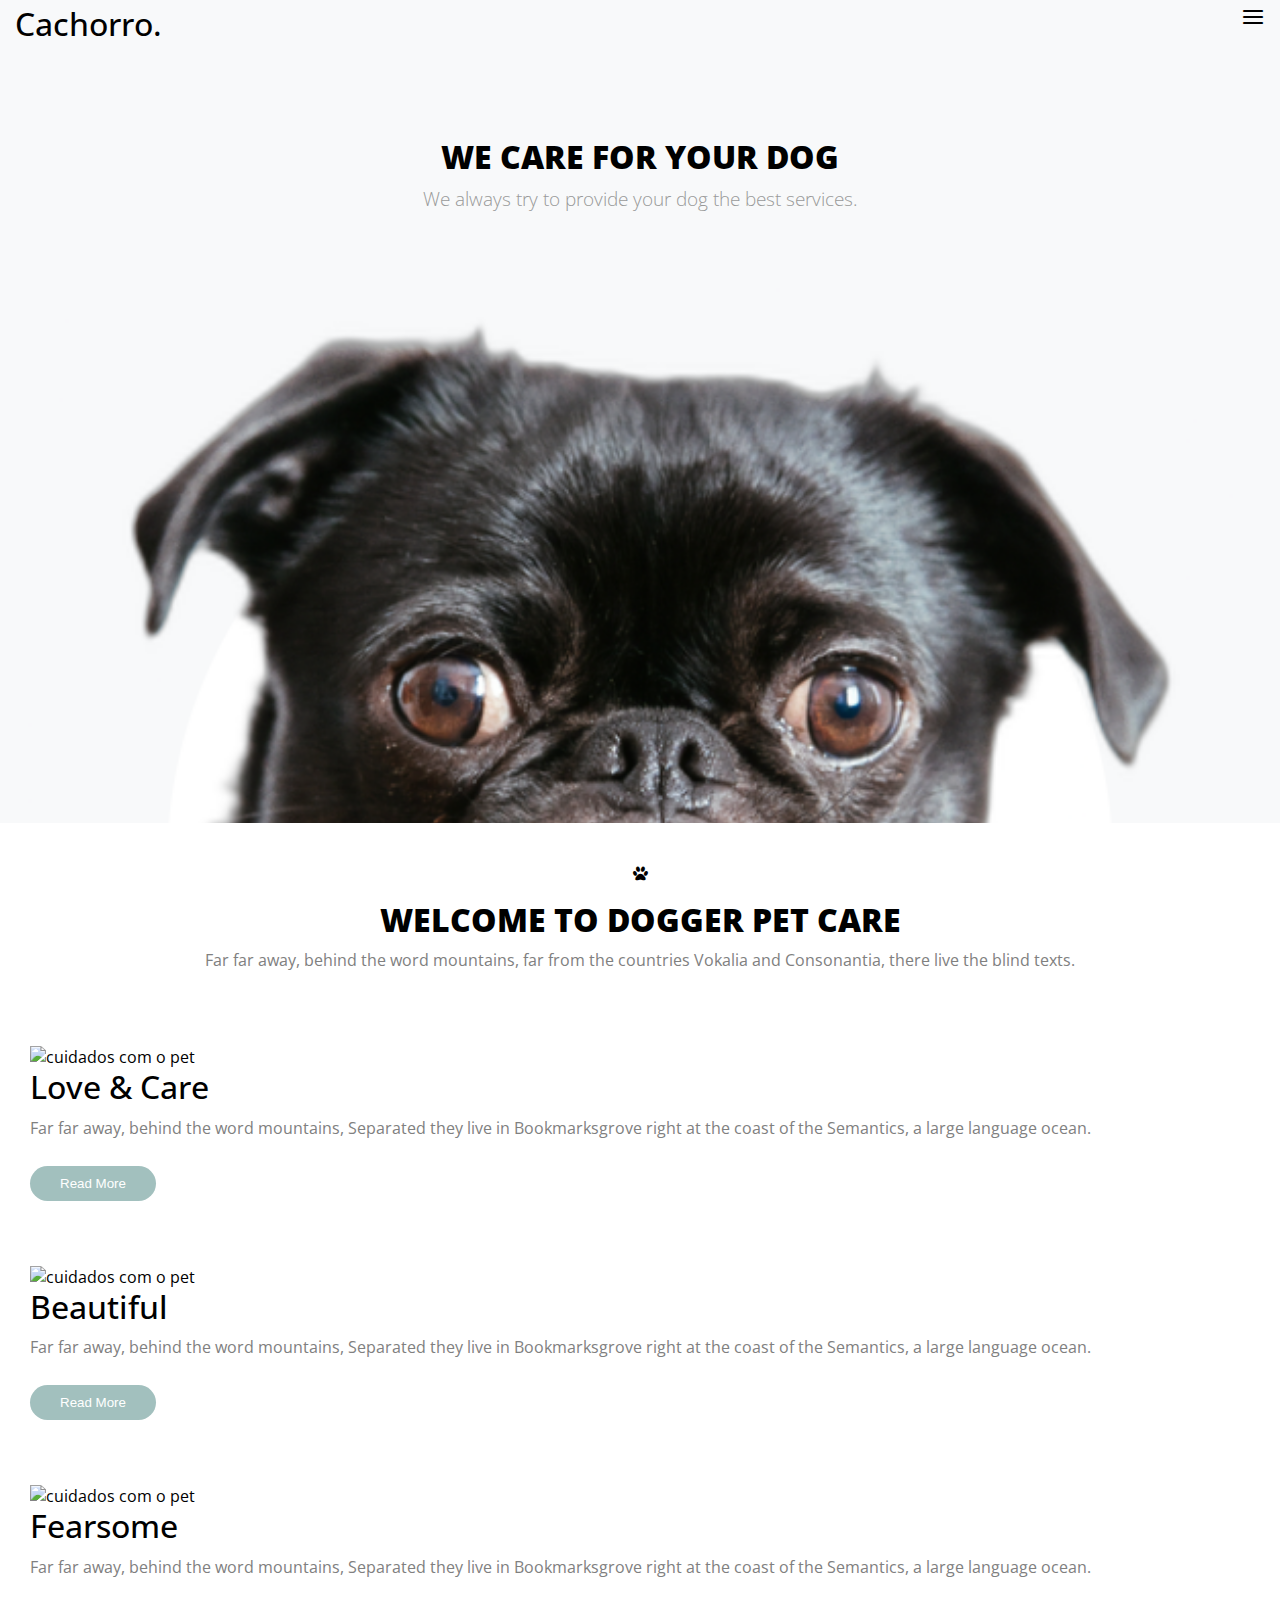
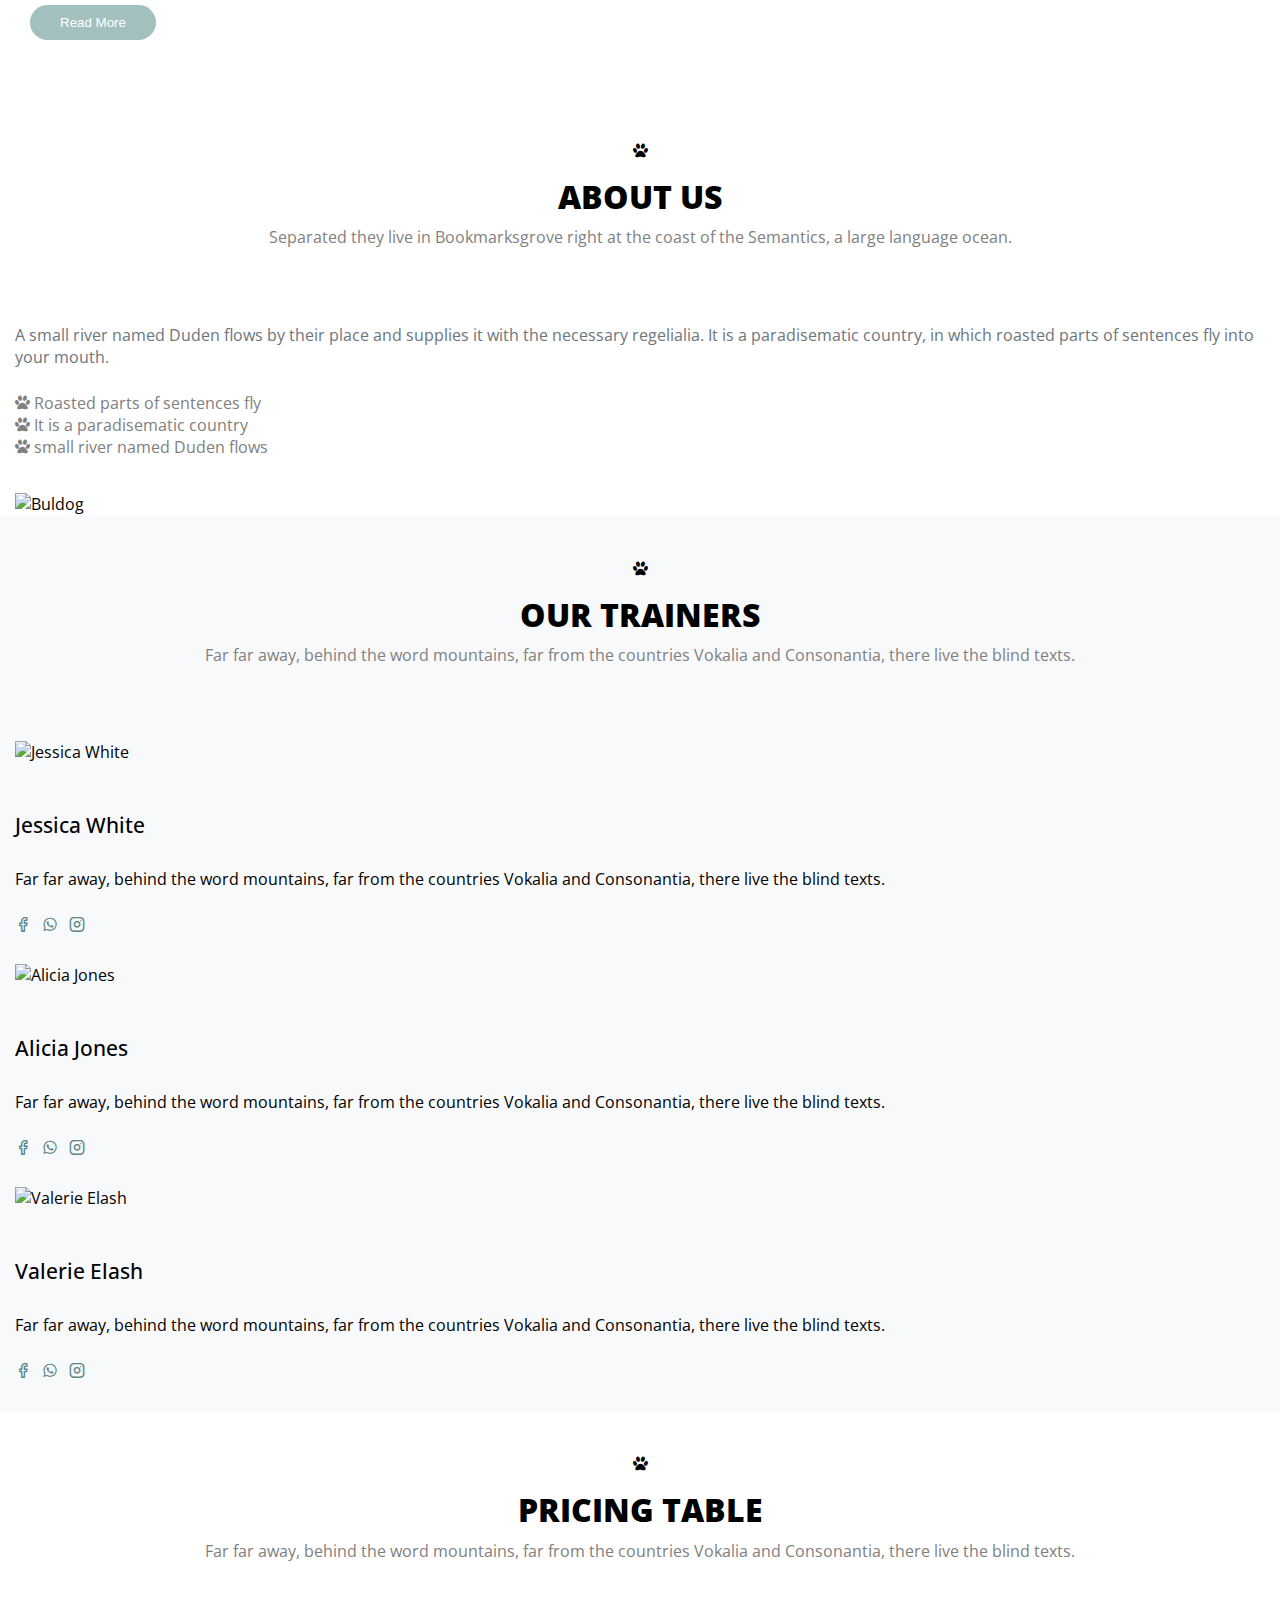
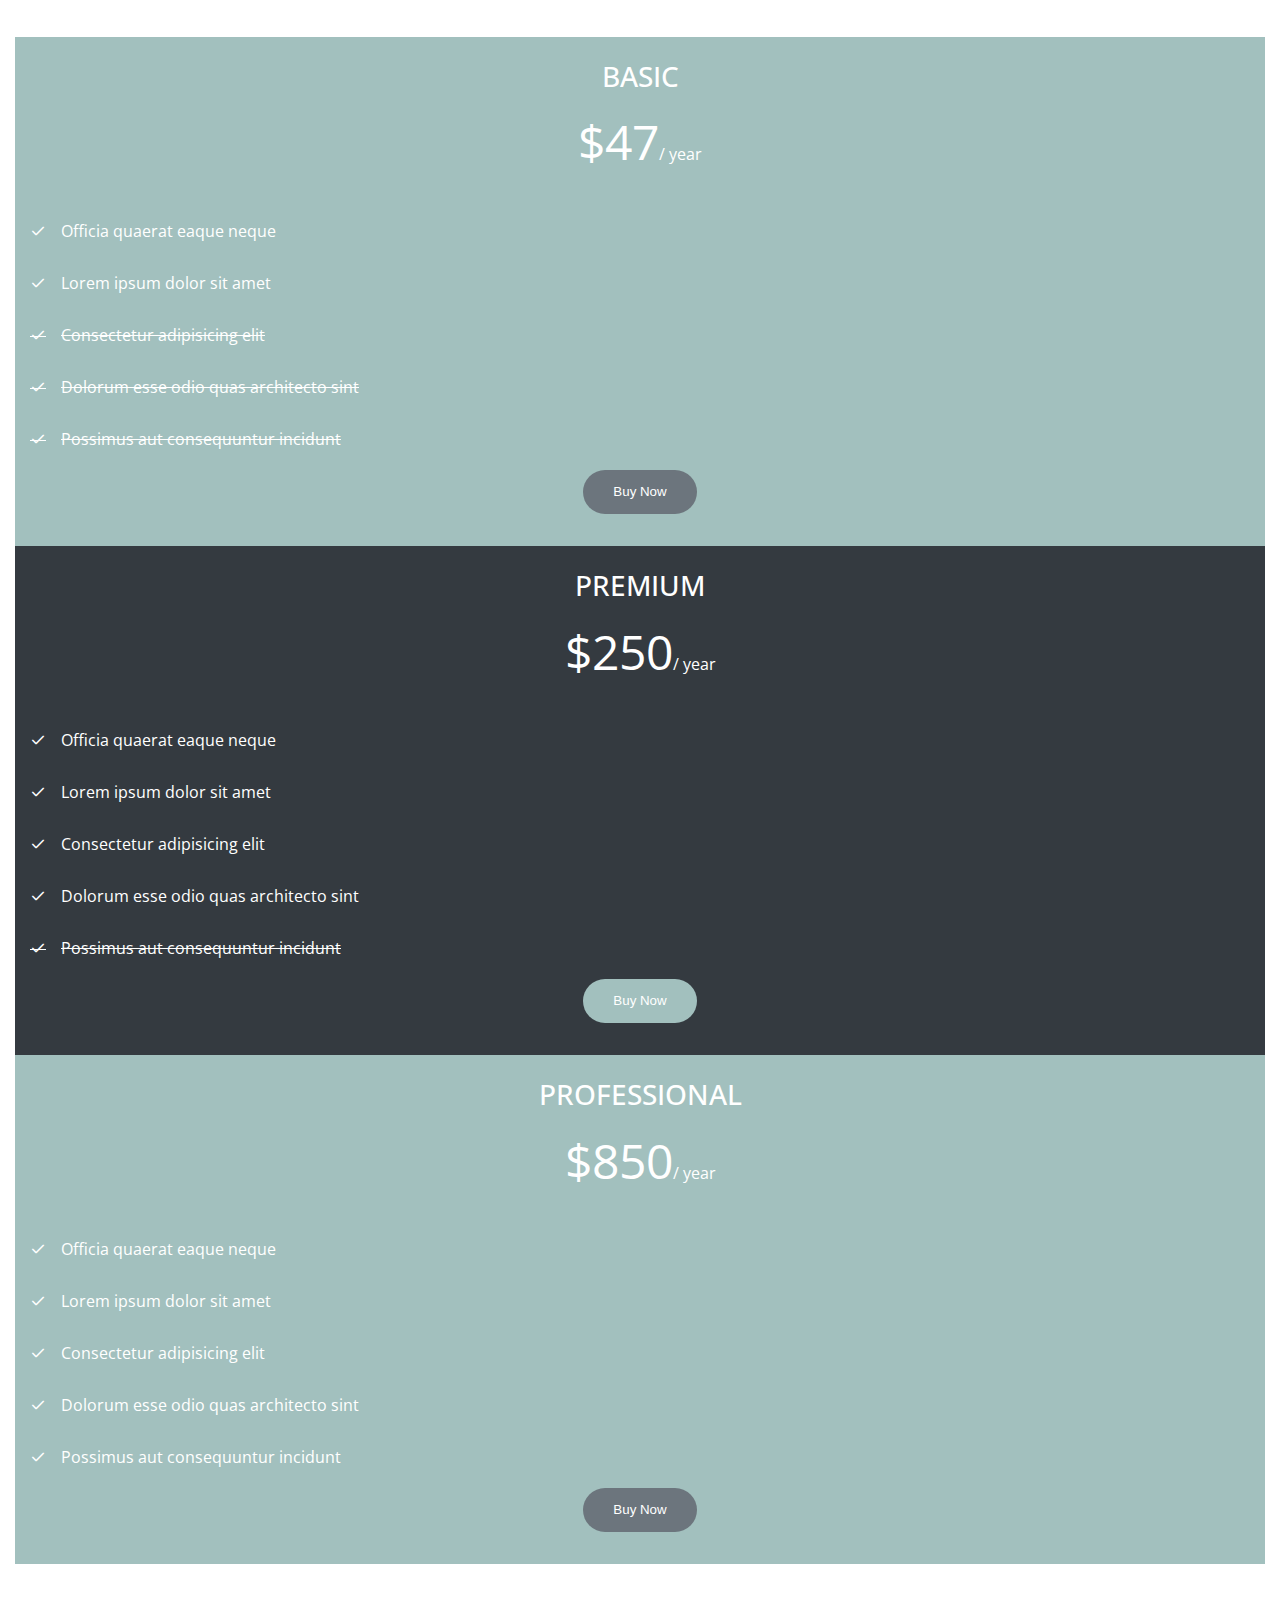
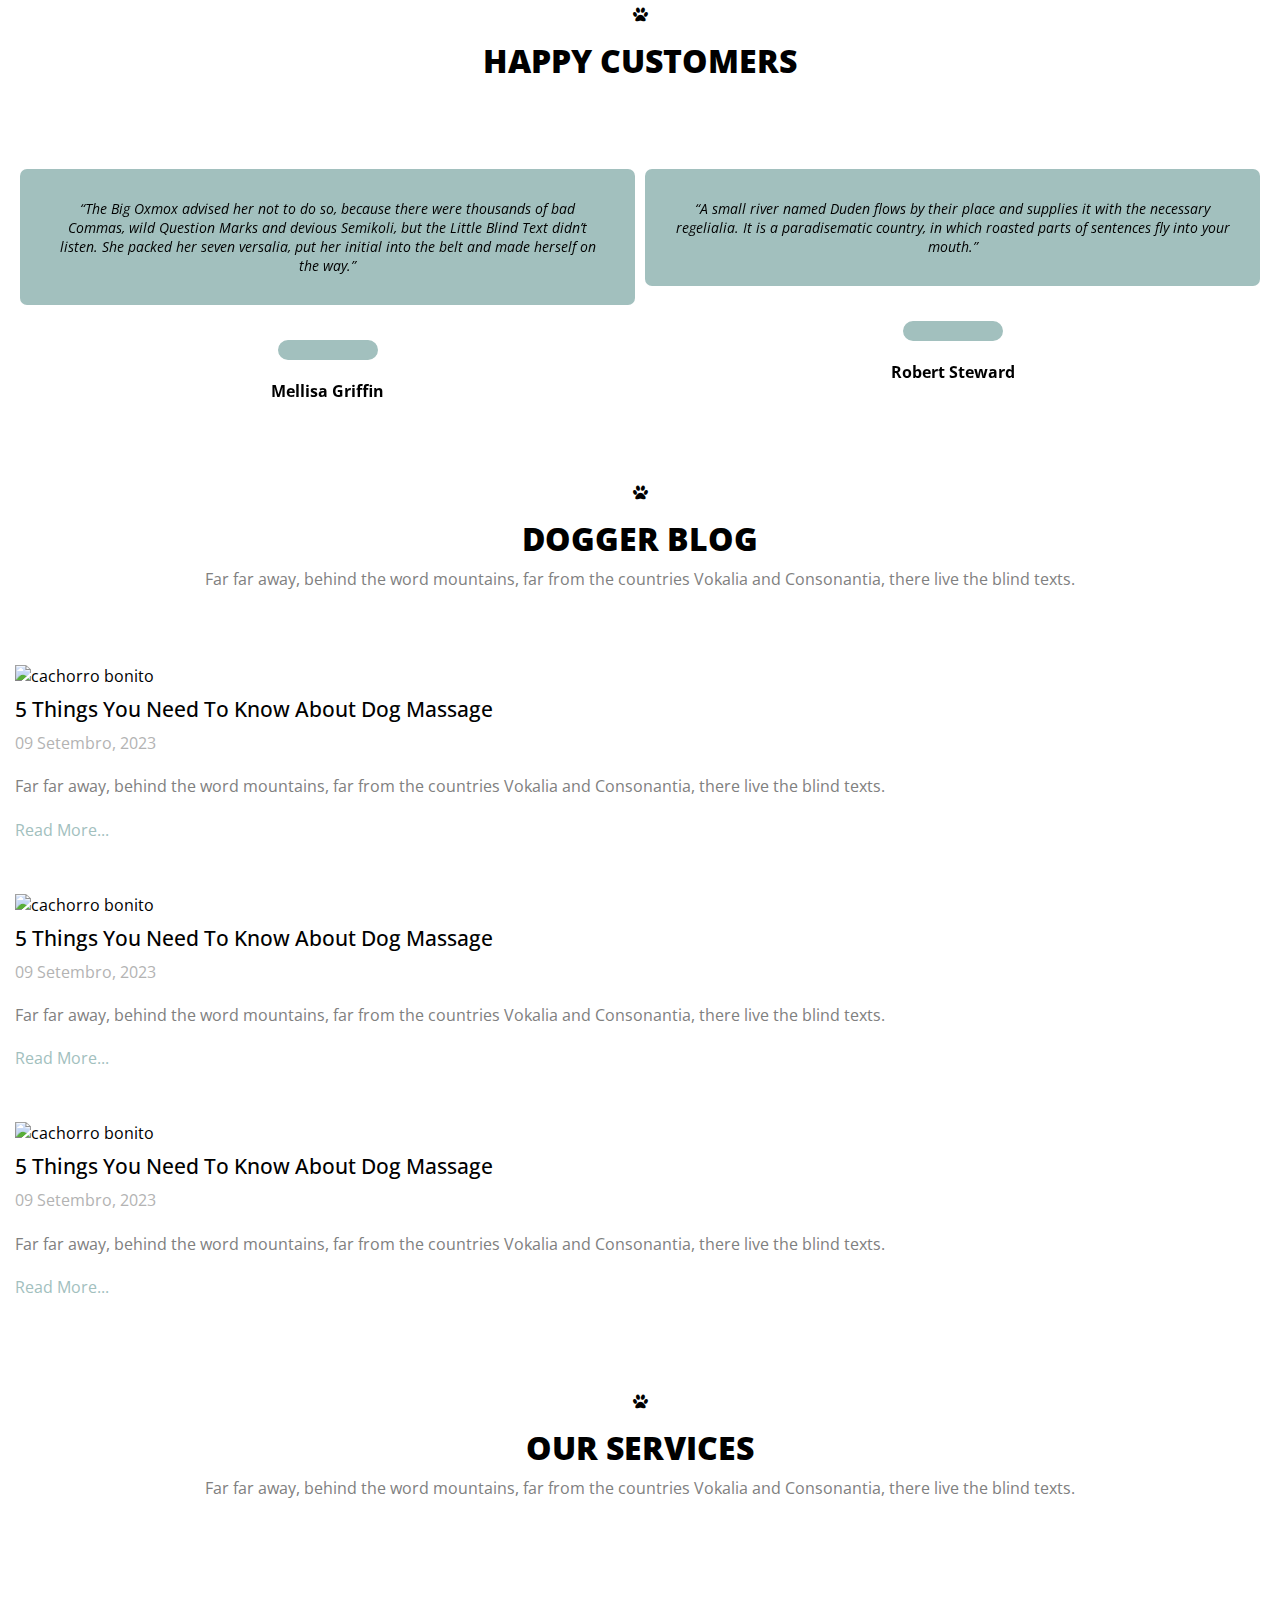
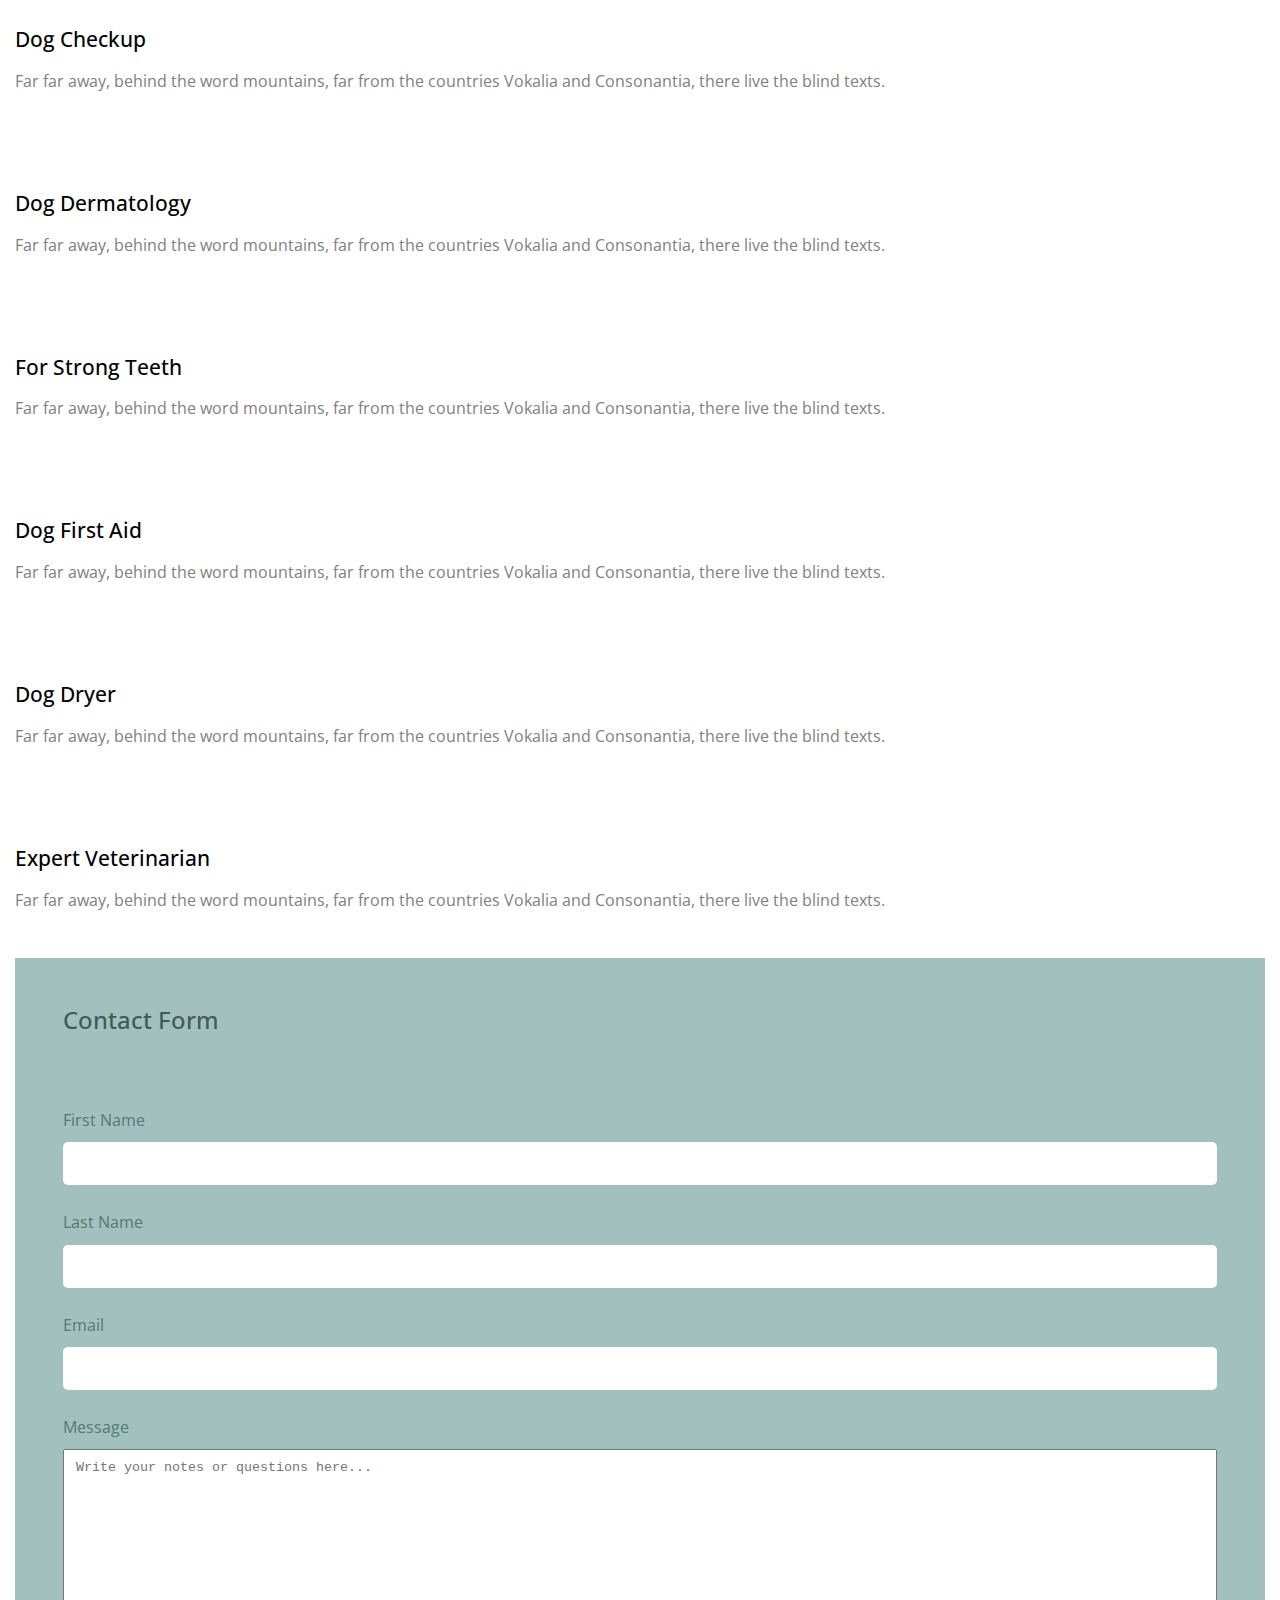
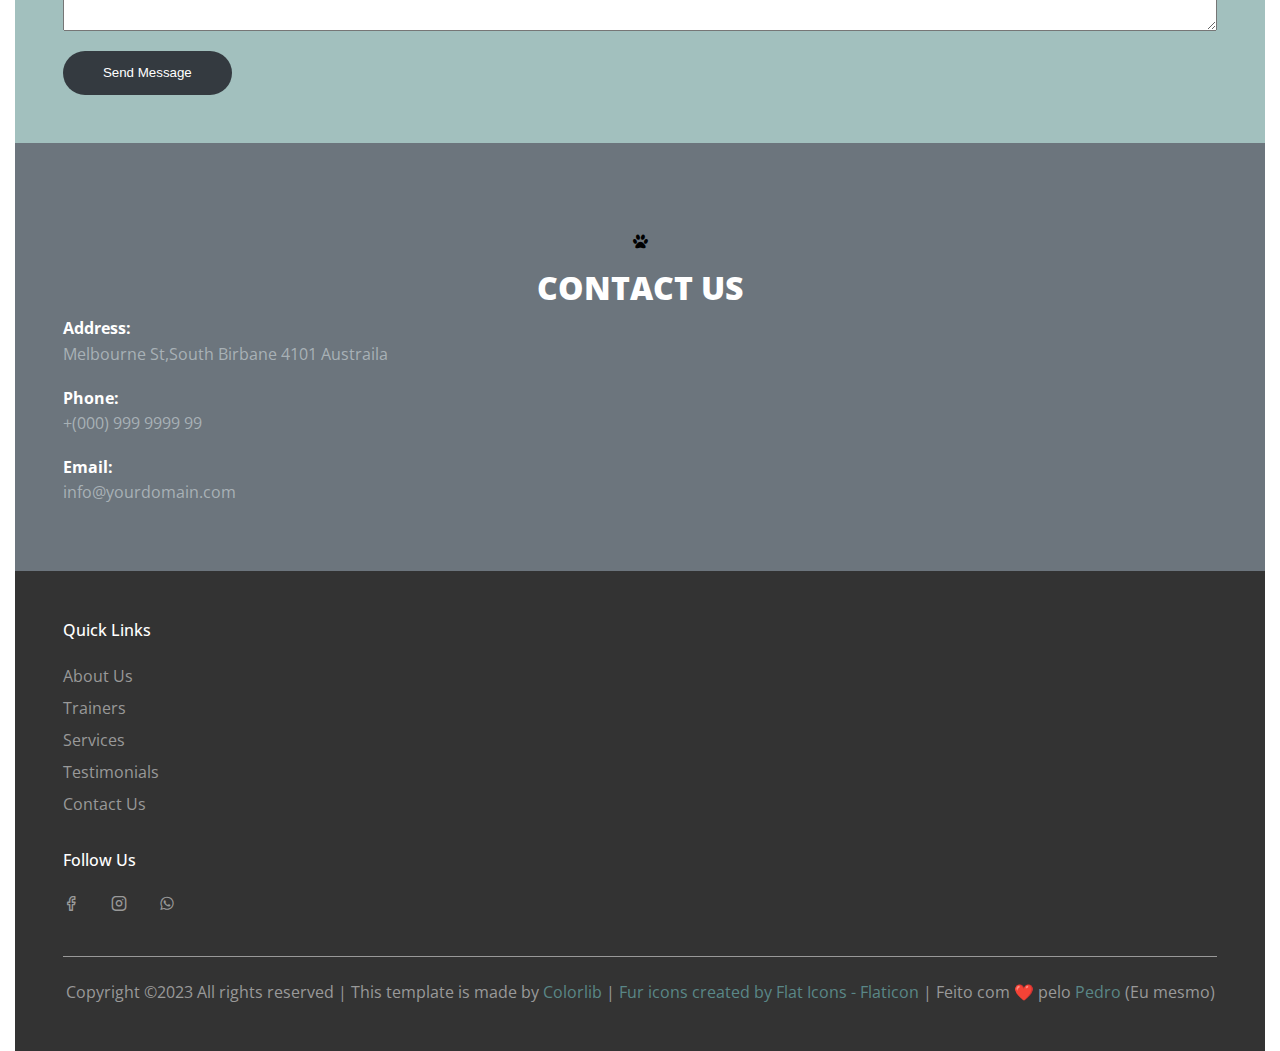
==== index.html @ bb8df56c "Começando o site com mobile first" ====
<!DOCTYPE html>
<html lang="pt-br">

<head>
    <link rel="preconnect" href="https://fonts.googleapis.com">
    <link rel="preconnect" href="https://fonts.gstatic.com" crossorigin>
    <link href="https://fonts.googleapis.com/css2?family=Open+Sans:wght@400;500;700&display=swap" rel="stylesheet">

    <!-- SWIPER -->
    <link rel="stylesheet" href="https://cdn.jsdelivr.net/npm/swiper@8/swiper-bundle.min.css" />

    <meta charset="UTF-8">
    <meta http-equiv="X-UA-Compatible" content="IE=edge">
    <meta name="viewport" content="width=device-width, initial-scale=1.0">

    <link rel="stylesheet" href="./icomoon/style.css">

    <link rel="stylesheet" href="./style.css">
    <title>cachorro</title>
</head>

<body>
    <div class="start container">
        <header id="header">
            <div class="logo">
                Cachorro.
            </div>

            <div class="menu-mobile"><i class="icon-menu"></i></div>
            <div class="mobile">
                <div class="menu-mobile-x "><i class="icon-close"></i></div>
                    <ul class="menu-open ">
                        <li><a href="#home">Home</a></li>
                        <li><a href="#about-us">About</a></li>
                        <li><a href="#our-trainers">Trainers</a></li>
                        <li><a href="#our-services">Services</a></li>
                        <li><a href="#contact-us">Contact</a></li>
                    </ul>
            </div>
        </header>

        <section class="hello" id="home">
            <h2>WE CARE FOR YOUR DOG</h2>
            <p>
                We always try to provide your dog the best services.
            </p>

            <div class="dog-bg"></div>
        </section>
    </div>

    <section class="welcome container" id="welcome">
        <div class="title">
            <i class="icon-paw"></i>
            <h2>WELCOME TO DOGGER PET CARE</h2>
            <p>
                Far far away, behind the word mountains, far from the countries Vokalia and Consonantia, there live the
                blind texts.
            </p>
        </div>

        <div class="cards container" id="cards">
            <div class="card">
                <img src="https://images.unsplash.com/photo-1516734212186-a967f81ad0d7?ixlib=rb-4.0.3&ixid=MnwxMjA3fDB8MHxzZWFyY2h8Mnx8ZG9nJTIwY2FyZXxlbnwwfHwwfHw%3D&auto=format&fit=crop&w=500&q=60"
                    alt="cuidados com o pet">
                <h3>
                    Love & Care
                </h3>
                <p>
                    Far far away, behind the word mountains, Separated they live in Bookmarksgrove right at the coast of
                    the Semantics, a large language ocean.
                </p>
                <button>Read More</button>
            </div>

            <div class="card">
                <img src="https://images.unsplash.com/photo-1581888227599-779811939961?ixlib=rb-4.0.3&ixid=MnwxMjA3fDB8MHxzZWFyY2h8Nnx8ZG9nJTIwY2FyZXxlbnwwfHwwfHw%3D&auto=format&fit=crop&w=500&q=60"
                    alt="cuidados com o pet">
                <h3>
                    Beautiful
                </h3>
                <p>
                    Far far away, behind the word mountains, Separated they live in Bookmarksgrove right at the coast of
                    the Semantics, a large language ocean.
                </p>
                <button>Read More</button>
            </div>

            <div class="card">
                <img src="https://images.unsplash.com/photo-1562714529-94d65989df68?ixlib=rb-4.0.3&ixid=MnwxMjA3fDB8MHxzZWFyY2h8MTh8fGhhcHB5JTIwZG9nfGVufDB8fDB8fA%3D%3D&auto=format&fit=crop&w=500&q=60"
                    alt="cuidados com o pet">
                <h3>
                    Fearsome
                </h3>
                <p>
                    Far far away, behind the word mountains, Separated they live in Bookmarksgrove right at the coast of
                    the Semantics, a large language ocean.
                </p>
                <button>Read More</button>
            </div>
        </div>
    </section>

    <section class="about-us container" id="about-us">
        <div class="title">
            <i class="icon-paw"></i>
            <h2>ABOUT US</h2>
            <p>
                Separated they live in Bookmarksgrove right at the coast of the Semantics, a large language ocean.
            </p>
        </div>

        <p class="subtitle">
            A small river named Duden flows by their place and supplies it with the necessary regelialia. It is a
            paradisematic country, in which roasted parts of sentences fly into your mouth.
        </p>
        <ul>
            <li><i class="icon-paw"></i> Roasted parts of sentences fly</li>
            <li><i class="icon-paw"></i> It is a paradisematic country</li>
            <li><i class="icon-paw"></i> small river named Duden flows</li>
        </ul>
        <img src="https://images.unsplash.com/photo-1504826260979-242151ee45b7?ixlib=rb-4.0.3&ixid=MnwxMjA3fDB8MHxzZWFyY2h8NHx8Z29yZ2VvdXMlMjByaXZlciUyMGFuZCUyMGRvZ3xlbnwwfHwwfHw%3D&auto=format&fit=crop&w=500&q=60"
            alt="Buldog">
    </section>

    <section class="our-trainers container" id="our-trainers">
        <div class="title">
            <i class="icon-paw"></i>
            <h2>OUR TRAINERS</h2>
            <p>
                Far far away, behind the word mountains, far from the countries Vokalia and Consonantia, there live the
                blind texts.
            </p>
        </div>

        <div class="trainers">
            <div class="trainer">
                <img src="https://images.unsplash.com/photo-1557495235-340eb888a9fb?ixlib=rb-4.0.3&ixid=MnwxMjA3fDB8MHxzZWFyY2h8Mnx8d29tYW4lMjB3aXRoJTIwZG9nfGVufDB8fDB8fA%3D%3D&auto=format&fit=crop&w=500&q=60"
                    alt="Jessica White">
                <h4>Jessica White</h4>
                <p>
                    Far far away, behind the word mountains, far from the countries Vokalia and Consonantia, there live
                    the blind texts.
                </p>
                <ul class="social-trainer">
                    <li><a href="#"><i class="icon-facebook"></i></a></li>
                    <li><a href="#"><i class="icon-whatsapp"></i></a></li>
                    <li><a href="#"><i class="icon-instagram"></i></a></li>
                </ul>
            </div>

            <div class="trainer">
                <img src="https://images.unsplash.com/photo-1563237739-e433cbb3fd8f?ixlib=rb-4.0.3&ixid=MnwxMjA3fDB8MHxzZWFyY2h8M3x8d29tYW4lMjB3aXRoJTIwZG9nfGVufDB8fDB8fA%3D%3D&auto=format&fit=crop&w=500&q=60"
                    alt="Alicia Jones">
                <h4>Alicia Jones</h4>
                <p>
                    Far far away, behind the word mountains, far from the countries Vokalia and Consonantia, there live
                    the blind texts.
                </p>
                <ul class="social-trainer">
                    <li><a href="#"><i class="icon-facebook"></i></a></li>
                    <li><a href="#"><i class="icon-whatsapp"></i></a></li>
                    <li><a href="#"><i class="icon-instagram"></i></a></li>
                </ul>
            </div>

            <div class="trainer">
                <img src="https://images.unsplash.com/photo-1553322378-eb94e5966b0c?ixlib=rb-4.0.3&ixid=MnwxMjA3fDB8MHxzZWFyY2h8MTB8fHdvbWFuJTIwd2l0aCUyMGRvZ3xlbnwwfHwwfHw%3D&auto=format&fit=crop&w=500&q=60"
                    alt="Valerie Elash">
                <h4>Valerie Elash</h4>
                <p>
                    Far far away, behind the word mountains, far from the countries Vokalia and Consonantia, there live
                    the blind texts.
                </p>
                <ul class="social-trainer">
                    <li><a href="#"><i class="icon-facebook"></i></a></li>
                    <li><a href="#"><i class="icon-whatsapp"></i></a></li>
                    <li><a href="#"><i class="icon-instagram"></i></a></li>
                </ul>
            </div>
        </div>
    </section>

    <section class="pricing-table container" id="pricing-table">
        <div class="title">
            <i class="icon-paw"></i>
            <h2>PRICING TABLE</h2>
            <p>
                Far far away, behind the word mountains, far from the countries Vokalia and Consonantia, there live the
                blind texts.
            </p>
        </div>

        <div class="pricing-table-container basic">
            <div class="price">
                <h4>Basic</h4>
                <div class="dollar">$47<span>/ year</span></div>
            </div>
            <ul>
                <li><i class="icon-check"></i>Officia quaerat eaque neque</li>
                <li><i class="icon-check"></i>Lorem ipsum dolor sit amet</li>
                <li class="line-through"><i class="icon-check"></i>Consectetur adipisicing elit</li>
                <li class="line-through"><i class="icon-check"></i>Dolorum esse odio quas architecto sint</li>
                <li class="line-through"><i class="icon-check"></i>Possimus aut consequuntur incidunt</li>
            </ul>
            <button>Buy Now</button>
        </div>

        <div class="pricing-table-container premium">
            <div class="price">
                <h4>PREMIUM</h4>
                <div class="dollar">$250<span>/ year</span></div>
            </div>
            <ul>
                <li><i class="icon-check"></i>Officia quaerat eaque neque</li>
                <li><i class="icon-check"></i>Lorem ipsum dolor sit amet</li>
                <li><i class="icon-check"></i>Consectetur adipisicing elit</li>
                <li><i class="icon-check"></i>Dolorum esse odio quas architecto sint</li>
                <li class="line-through"><i class="icon-check"></i>Possimus aut consequuntur incidunt</li>
            </ul>
            <button>Buy Now</button>
        </div>

        <div class="pricing-table-container professional">
            <div class="price">
                <h4>PROFESSIONAL</h4>
                <div class="dollar">$850<span>/ year</span></div>
            </div>
            <ul>
                <li><i class="icon-check"></i>Officia quaerat eaque neque</li>
                <li><i class="icon-check"></i>Lorem ipsum dolor sit amet</li>
                <li><i class="icon-check"></i>Consectetur adipisicing elit</li>
                <li><i class="icon-check"></i>Dolorum esse odio quas architecto sint</li>
                <li><i class="icon-check"></i>Possimus aut consequuntur incidunt</li>
            </ul>
            <button>Buy Now</button>
        </div>
    </section>

    <section class="happy-costumers container" id="testimonials">
        <div class="title">
            <i class="icon-paw"></i>
            <h2>HAPPY CUSTOMERS</h2>
        </div>

        <div class="costumers swiper">
            <div class="swiper-wrapper">
                <div class="costumer swiper-slide">
                    <blockquote>
                        “The Big Oxmox advised her not to do so, because there were thousands of bad Commas, wild
                        Question
                        Marks and
                        devious Semikoli, but the Little Blind Text didn’t listen. She packed her seven versalia, put
                        her
                        initial
                        into the belt and made herself on the way.”
                    </blockquote>
                    <img src="https://randomuser.me/api/portraits/women/36.jpg" alt="">
                    <h4>Mellisa Griffin</h4>
                </div>

                <div class="costumer swiper-slide">
                    <blockquote>
                        “A small river named Duden flows by their place and supplies it with the necessary regelialia.
                        It is
                        a paradisematic country, in which roasted parts of sentences fly into your mouth.”
                    </blockquote>
                    <img src="https://randomuser.me/api/portraits/men/44.jpg" alt="">
                    <h4>Robert Steward</h4>
                </div>

                <div class="costumer swiper-slide">
                    <blockquote>
                        “Far far away, behind the word mountains, far from the countries Vokalia and Consonantia, there
                        live
                        the blind texts. Separated they live in Bookmarksgrove right at the coast of the Semantics, a
                        large
                        language ocean.”
                    </blockquote>
                    <img src="https://randomuser.me/api/portraits/men/83.jpg" alt="">
                    <h4>Ricky Fisher</h4>
                </div>
            </div>
            <div class="costumers swiper-slide"></div>
        </div>
    </section>

    <section class="section-blog container" id="blog">
        <div class="title">
            <i class="icon-paw"></i>
            <h2>DOGGER BLOG</h2>
            <p>
                Far far away, behind the word mountains, far from the countries Vokalia and Consonantia, there live the
                blind texts.
            </p>
        </div>

        <div class="blogs">
            <div class="blog">
                <img src="https://images.unsplash.com/photo-1589906798579-ee1b7deeea0e?ixlib=rb-4.0.3&ixid=MnwxMjA3fDB8MHxzZWFyY2h8NHx8YmVhdXRpZnVsJTIwZG9nfGVufDB8fDB8fA%3D%3D&auto=format&fit=crop&w=500&q=60"
                    alt="cachorro bonito">
                <h3>5 Things You Need To Know About Dog Massage</h3>
                <div class="date">09 Setembro, 2023</div>
                <p>
                    Far far away, behind the word mountains, far from the countries Vokalia and Consonantia, there live
                    the blind texts.
                </p>
                <a href="#">Read More...</a>
            </div>

            <div class="blog">
                <img src="https://images.unsplash.com/photo-1539692177343-b2b990faef15?ixlib=rb-4.0.3&ixid=MnwxMjA3fDB8MHxzZWFyY2h8Nnx8YmVhdXRpZnVsJTIwZG9nfGVufDB8fDB8fA%3D%3D&auto=format&fit=crop&w=500&q=60"
                    alt="cachorro bonito">
                <h3>5 Things You Need To Know About Dog Massage</h3>
                <div class="date">09 Setembro, 2023</div>
                <p>
                    Far far away, behind the word mountains, far from the countries Vokalia and Consonantia, there live
                    the blind texts.
                </p>
                <a href="#">Read More...</a>
            </div>

            <div class="blog">
                <img src="https://images.unsplash.com/photo-1514730206490-dcb94a491ded?ixlib=rb-4.0.3&ixid=MnwxMjA3fDB8MHxzZWFyY2h8OXx8YmVhdXRpZnVsJTIwZG9nfGVufDB8fDB8fA%3D%3D&auto=format&fit=crop&w=500&q=60"
                    alt="cachorro bonito">
                <h3>5 Things You Need To Know About Dog Massage</h3>
                <div class="date">09 Setembro, 2023</div>
                <p>
                    Far far away, behind the word mountains, far from the countries Vokalia and Consonantia, there live
                    the blind texts.
                </p>
                <a href="#">Read More...</a>
            </div>
        </div>
    </section>

    <section class="our-services container" id="our-services">
        <div class="title">
            <i class="icon-paw"></i>
            <h2>OUR SERVICES</h2>
            <p>
                Far far away, behind the word mountains, far from the countries Vokalia and Consonantia, there live the
                blind texts.
            </p>
        </div>

        <div class="services">
            <div class="service">
                <img src="https://cdn-icons-png.flaticon.com/512/543/543173.png?w=740&t=st=1672786306~exp=1672786906~hmac=3512122102e8bd4856979f61065de1b767b6f08944986138dddc2a1d1e050d53" alt="">
                <h3>Dog Checkup</h3>
                <p>
                    Far far away, behind the word mountains, far from the countries Vokalia and Consonantia, there live
                    the blind texts.
                </p>
            </div>

            <div class="service">
                <img src="https://cdn-icons-png.flaticon.com/512/2954/2954436.png" alt="">
                <h3>Dog Dermatology</h3>
                <p>
                    Far far away, behind the word mountains, far from the countries Vokalia and Consonantia, there live
                    the blind texts.
                </p>
            </div>

            <div class="service">
                <img src="https://cdn-icons-png.flaticon.com/512/1810/1810293.png" alt="">
                <h3>For Strong Teeth</h3>
                <p>
                    Far far away, behind the word mountains, far from the countries Vokalia and Consonantia, there live
                    the blind texts.
                </p>
            </div>

            <div class="service">
                <img src="https://cdn-icons-png.flaticon.com/512/784/784141.png?w=740&t=st=1672787062~exp=1672787662~hmac=1fec76f02f719a943f688e59bd6735b664a41b118a6cb077078be7cbfde24476" alt="">
                <h3>Dog First Aid</h3>
                <p>
                    Far far away, behind the word mountains, far from the countries Vokalia and Consonantia, there live
                    the blind texts.
                </p>
            </div>

            <div class="service">
                <img src="https://cdn-icons-png.flaticon.com/512/2414/2414961.png" alt="">
                <h3>Dog Dryer</h3>
                <p>
                    Far far away, behind the word mountains, far from the countries Vokalia and Consonantia, there live
                    the blind texts.
                </p>
            </div>

            <div class="service">
                <img src="https://cdn-icons-png.flaticon.com/512/886/886703.png?w=740&t=st=1672787149~exp=1672787749~hmac=f205e6e5b6a84f21952024cfe5f9a8ab196f9002ee2be379720c156b5748306e" alt="">
                <h3>Expert Veterinarian</h3>
                <p>
                    Far far away, behind the word mountains, far from the countries Vokalia and Consonantia, there live
                    the blind texts.
                </p>
            </div>
        </div>
    </section>

    <section class="contact-form container" id="contact-form">
        <div class="contact-form-bg">
            <h3>Contact Form</h3>
            <form>
                <label for="first-name">First Name</label>
                <input type="text" name="first-name" id="first-name">

                <label for="last-name">Last Name</label>
                <input type="text" name="last-name" id="last-name">

                <label for="email">Email</label>
                <input type="email" name="email" id="email">

                <label for="message label-message">Message</label>
                <textarea name="message" id="message" cols="30" rows="10"
                    placeholder="Write your notes or questions here..."></textarea>

                <button>Send Message</button>
            </form>
        </div>
    </section>

    <section class="contact-us container" id="contact-us">
        <div class="contact-us-bg">
            <div class="title">
                <i class="icon-paw"></i>
                <h2>CONTACT US</h2>
            </div>

        <ul class="contacts">
            <li class="contact">
                <h5>Address:</h5>
                <span>Melbourne St,South Birbane 4101 Austraila</span>
            </li>

            <li class="contact">
                <h5>Phone:</h5>
                <span>+(000) 999 9999 99</span>
            </li>

            <li class="contact">
                <h5>Email:</h5>
                <span>info@yourdomain.com</span>
            </li>

        </ul>
    </div>
    </section>

    <footer class="footer container" id="footer">
        <div class="footer-bg">
            <h4>Quick Links</h4>
            <ul class="quick-links">
                <li><a href="#about-us">About Us</a></li>
                <li><a href="#our-trainers">Trainers</a></li>
                <li><a href="#our-services">Services</a></li>
                <li><a href="#testimonials">Testimonials</a></li>
                <li><a href="#contact-us">Contact Us</a></li>
            </ul>

            <h4>Follow Us</h4>
            <ul class="social-links">
                <li class="icon-facebook"></li>
                <li class="icon-instagram"></li>
                <li class="icon-whatsapp"></li>
            </ul>

            <div class="footer-final">
                <p>
                    Copyright ©2023 All rights reserved |
                     This template is made by 
                     <a href="https://preview.colorlib.com/#dogger" target="_blank">Colorlib</a> | 
                     <a href="https://www.flaticon.com/free-icons/fur" title="fur icons" target="_blank">Fur icons created by Flat Icons - Flaticon</a> | 
                     Feito com ❤️ pelo <a href="https://pdro-h0.github.io/portfolio/" target="_blank">Pedro</a> (Eu mesmo)
                </p>
            </div>
        </div>

    </footer>



    <!-- swiper -->
    <script src="https://cdn.jsdelivr.net/npm/swiper@8/swiper-bundle.min.js"></script>

    <!-- INDEX JS -->
    <script src="index.js"></script>
</body>

</html>
---- icomoon/style.css ----
@font-face {
  font-family: 'icomoon';
  src:  url('fonts/icomoon.eot?iytxbh');
  src:  url('fonts/icomoon.eot?iytxbh#iefix') format('embedded-opentype'),
    url('fonts/icomoon.ttf?iytxbh') format('truetype'),
    url('fonts/icomoon.woff?iytxbh') format('woff'),
    url('fonts/icomoon.svg?iytxbh#icomoon') format('svg');
  font-weight: normal;
  font-style: normal;
  font-display: block;
}

[class^="icon-"], [class*=" icon-"] {
  /* use !important to prevent issues with browser extensions that change fonts */
  font-family: 'icomoon' !important;
  speak: never;
  font-style: normal;
  font-weight: normal;
  font-variant: normal;
  text-transform: none;
  line-height: 1;

  /* Better Font Rendering =========== */
  -webkit-font-smoothing: antialiased;
  -moz-osx-font-smoothing: grayscale;
}

.icon-paw:before {
  content: "\e909";
}
.icon-github:before {
  content: "\e907";
}
.icon-check:before {
  content: "\e90a";
}
.icon-book-open:before {
  content: "\e902";
}
.icon-arrow-up:before {
  content: "\e90c";
}
.icon-menu:before {
  content: "\e90b";
}
.icon-phone:before {
  content: "\e900";
}
.icon-close:before {
  content: "\e901";
}
.icon-facebook:before {
  content: "\e903";
}
.icon-instagram:before {
  content: "\e904";
}
.icon-mail:before {
  content: "\e905";
}
.icon-map-pin:before {
  content: "\e906";
}
.icon-whatsapp:before {
  content: "\e908";
}
---- style.css ----
:root {
  font-size: 62.5%;
}

* {
  margin: 0;
  padding: 0;

  box-sizing: border-box;
}

html{
  scroll-behavior: smooth;
}

/* GERAL==================================  */
body {
  font-size: 1.6rem;
  font-family: "Open Sans", sans-serif;
}

.container {
  padding-inline: 1.5rem;
}

img {
  max-width: 100%;
}

a {
  text-decoration: none;
}

ul {
  list-style-type: none;
}

.title {
  text-align: center;

  margin-top: 4rem;
}

.title i {
  display: inline-block;
  margin-bottom: 2rem;
}

.title h2 {
  font-size: 3.2rem;
  font-weight: 900;
  line-height: 3.84rem;

  margin-bottom: 0.8rem;
}

.title p {
  font-size: 1.6rem;
  font-weight: 400;
  line-height: 2.72rem;
  color: rgb(128, 128, 128);

  margin-bottom: 7.2rem;
}

/* START================================== */
.start {
  background-color: #f8f9fa;
}

header#header {
  display: flex;
  justify-content: space-between;

  padding-top: 0.5rem;

  margin-bottom: 9.5rem;
}

.menu-scroll{
  position: fixed;
  right: 0;

  display: flex;
  justify-content: space-between;

  padding: 1rem 1.5rem;

  margin-bottom: 9.5rem;

  width: 100%;

  background-color: white;


  z-index: 102;
}

.logo {
  font-size: 3.2rem;
  font-weight: 500;
  line-height: 3.84rem;
}

.mobile{
  /* display: none; */
  position: fixed;
  top: 0;
  right: -100vw;
  z-index: 100;

  height: 100vh;
  width: 100vw;
  background-color: rgba(0, 0, 0, 0.3);
}

.menu-open{
  display: flex;
  flex-direction: column;
  gap: 4.2rem;

  padding: 9.3rem 4rem;
  
  position: absolute;
  top: 0;
  right: 0;
  height: 100vh;
  width: 65vw;

  background-color: white; 

  opacity: 0;
  transition: .3s;
}

.menu-open a{
  font-size: 2rem;

  color: rgb(108, 117, 125);
}

.icon-menu,
.icon-close{
  font-size: 2.4rem;
}

.menu-mobile-x{
  position: absolute;

  top: 5px;
  right: 15px;

  z-index: 101;
}

/* SECTION HELLO */
section.hello {
  text-align: center;
}

section.hello h2 {
  font-size: 3.2rem;
  font-weight: 900;
  line-height: 3.84rem;

  margin-bottom: 0.8rem;
}

section.hello p {
  font-size: 1.92rem;
  font-weight: 300;
  line-height: 2.88rem;
  color: rgb(153, 153, 153);

  margin-bottom: 2.4rem;
}

.dog-bg {
  height: 65vh;

  background-image: url("https://preview.colorlib.com/theme/dogger/images/dogger_img_1.png.webp");
  background-image: url(./profile-pic.png);
  background-size: cover;
  background-position: top;
}

/* WELCOME==================================  */
.cards {
  display: grid;
  gap: 6.5rem 0;

  margin-bottom: 10rem;
}
.cards h3 {
  font-size: 3.2rem;
  font-weight: 500;
  line-height: 3.84rem;

  margin-bottom: 0.8rem;
}

.cards p {
  font-weight: 400;
  line-height: 2.72rem;
  color: rgb(128, 128, 128);

  margin-bottom: 2.4rem;
}

.cards button {
  border: none;
  border-radius: 3rem;

  padding: 1rem 3rem;

  background-color: #a2c0be;

  color: white;
}

/* ABOUT US==================================   */
.about-us .subtitle {
  color: rgb(108, 117, 125);
  font-weight: 400;

  margin-bottom: 2.4rem;
}

.about-us ul {
  text-align: left;

  color: rgb(128, 128, 128);

  margin-bottom: 3.5rem;
}

/* OUR_TRAINERS==================================    */
.our-trainers{
    background-color: #f8f9fa;

    padding-block: .3rem;
}

.trainer h4{
    font-size: 2.08rem;
    font-weight: 500;
    line-height: 2.496rem;

    margin-top: 5rem;
    margin-bottom: 3rem;
}

.social-trainer{
    display: flex;
    gap: 1.1rem;

    margin-top: 2.4rem;
    margin-bottom: 2.8rem;
}

.trainer i{
    color: #5A8787;

    transition: 0.3s;
}

.trainer i:hover{
    display: inline-block;
    transform: translateY(-6px);
}


/* PRICING TABLE==================================     */
.pricing-table-container{
    padding-inline: 1.5rem;

    padding-top: 2.3rem;
    padding-bottom: 3.2rem;

    background-color: #A2C0BE;

    text-align: center;
    color: white;
}

.price h4{
    font-size: 2.8rem;
    font-weight: 500;
    line-height: 3.36rem;
    text-transform: uppercase;

    margin-bottom: .8rem;
}

.price .dollar{
    font-size: 4.8rem;
    font-weight: 400;
    line-height: 8.16rem;

    margin-bottom: 2.4rem;
}

.price .dollar span{
    font-size: 1.6rem;
}

.pricing-table-container ul{
    display: grid;
    align-items: center;
    text-align: left;
    gap: 3rem;
}

.pricing-table-container li{
    display: flex;
    align-items: center;
    gap: 1.5rem;
}

.pricing-table-container li.line-through{
    text-decoration: line-through;
}

.pricing-table-container button{
    background-color: #6C757D;

    color: white;
    font-weight: 400;
    line-height: 2.4rem;

    border: none;
    border-radius: 3rem;

    padding: 1rem 3rem;

    margin-top: 2rem;
}

.pricing-table-container.premium{
    background-color: #343A40;
}

.pricing-table-container.premium button{
    background-color: #A2C0BE;
}

/* HAPPY COSTUMERS==================================      */
.costumers{
  margin-bottom: 4rem;
}

.costumer{
display: flex;
flex-direction: column;
justify-content: center;
align-items: center;
}

.costumer blockquote{
    background-color: #A2C0BE;

    padding: 3rem;

    margin-inline: .5rem;

    font-size: 1.4rem;
    font-style: italic;
    text-align: center;

    border-radius: .7rem;

    margin-top: 8rem;
}

.costumer img{
    border-radius: 10rem;

    width: 10rem;

    border: 1rem solid #a2c0be;

    margin-top: 3.5rem;
    margin-bottom: 2rem;
}


/* BLOG==================================      */
.section-blog {
  margin-bottom: 2.4rem;
}


.blog h3{
  font-size: 2.08rem;
  font-weight: 500;
  line-height: 2.496rem;

  margin-bottom: .8rem;
  margin-top: 1rem;
}

.blog .date{
  font-weight: 400;
  color: rgb(179, 179, 179);
  line-height: 2.72rem;

  margin-bottom: 1.6rem;
}

.blog p{
  font-weight: 400;
  line-height: 2.72rem;
  color: rgb(128, 128, 128);

  margin-bottom: 1.6rem;
}

.blog a{
  display: inline-block;
  color: rgb(162, 192, 190);
  line-height: 2.72rem;

  margin-bottom: 5rem;
}


/* OUR SERVICES==================================       */
.our-services{
  margin-bottom: 4rem;
}

.service img{
  width: 10rem;
}

.service h3{
  font-size: 2.08rem;
  font-weight: 500;
  line-height: 2.496rem;

  margin-bottom: 1.6rem;
  margin-top: 3rem;
}

.service p{
  line-height: 2.7rem;
  color: rgb(128, 128, 128);

  margin-bottom: 4.4rem;
}


/* CONTACT FORM==================================        */
.contact-form-bg{
  display: flex;
  flex-direction: column;

  padding: 4.8rem;
  background-color: #A2C0BE;
}

.contact-form h3{
  color: rgb(64, 90, 88);
  font-weight: 500;
  font-size: 2.4rem;
  line-height: 2.88rem;

  margin-bottom: 4.8rem;
}

.contact-form form{
  display: flex;
  flex-direction: column;
}

.contact-form label{
  color: rgb(86, 120, 118);
  line-height: 2.72rem;

  margin-bottom: .8rem;

  margin-top: 2.4rem;
}

.contact-form input{
  height: 4.3rem;

  padding: .6rem 1.2rem;

  border: none;
  border-radius: .5rem;

  line-height: 2.4rem;
}

.contact-form form textarea{
  height: 18.2rem;

  line-height: 2.4rem;

  padding: .6rem 1.2rem;
}

.contact-form form button {
  background-color: #343A40;

  color: white;
  font-weight: 400;
  line-height: 2.4rem;

  border: none;
  border-radius: 3rem;

  padding: 1rem 3rem;

  margin-top: 2rem;

  width: 16.8703rem;
}


/* CONTACT_US==================================         */
.contact-us-bg{
  display: flex;
  flex-direction: column;

  padding: 4.8rem;

  background-color: #6C757D;
}

.contact-us .title h2{
  color: white;
}

.contacts h5,
.contact-us p{
  color: white;
  font-size: 1.6rem;
  line-height: 2.72rem;
}

.contact-us span  {
  display: inline-block;
  color: #A8B1B6;

  margin-bottom: 2rem;
}


/* FOOTER==================================          */
.footer-bg{
  display: flex;
  flex-direction: column;

  padding: 4.8rem;

  background-color: #333333;
}

.footer h4{
  color: white;
  font-weight: 500;

  margin-bottom: 2.4rem;
}

.quick-links{
  margin-bottom: 2.4rem;
}

.footer .quick-links a{
  display: inline-block;
  color: rgb(153, 153, 153);

  margin-bottom: 1rem;
}

footer .social-links{
  display: flex;
  gap: 0 3.2rem;

  color: rgb(153, 153, 153);

  margin-bottom: 4.5rem;
}

.footer-final{
  border-top: 1px solid rgb(153, 153, 153);
  padding-top: 2.4rem;
  text-align: center;
  color: rgb(153, 153, 153);
}

.footer-final a{
  color: #5A8787;
}

@media(min-width: 320px){
  h1,
  h2,
  h3{
    font-size: 1.8rem;
  }
}
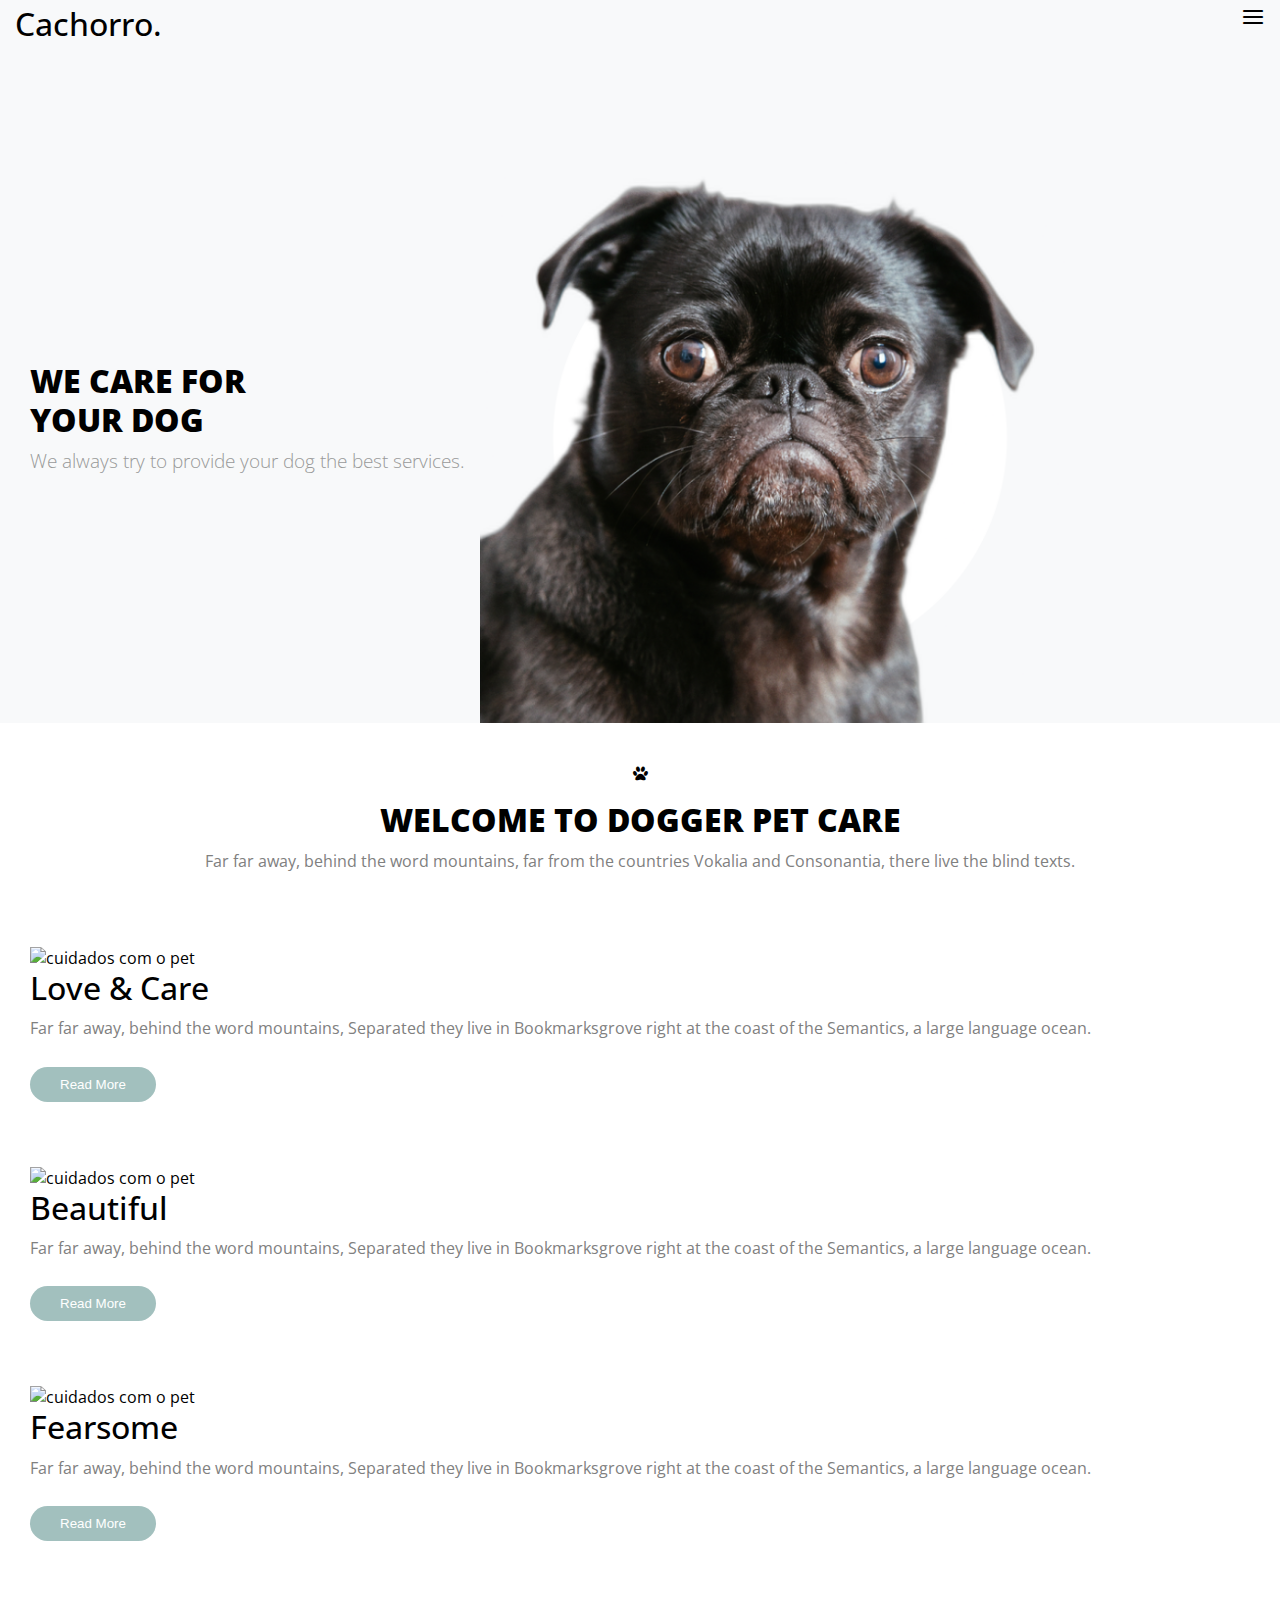
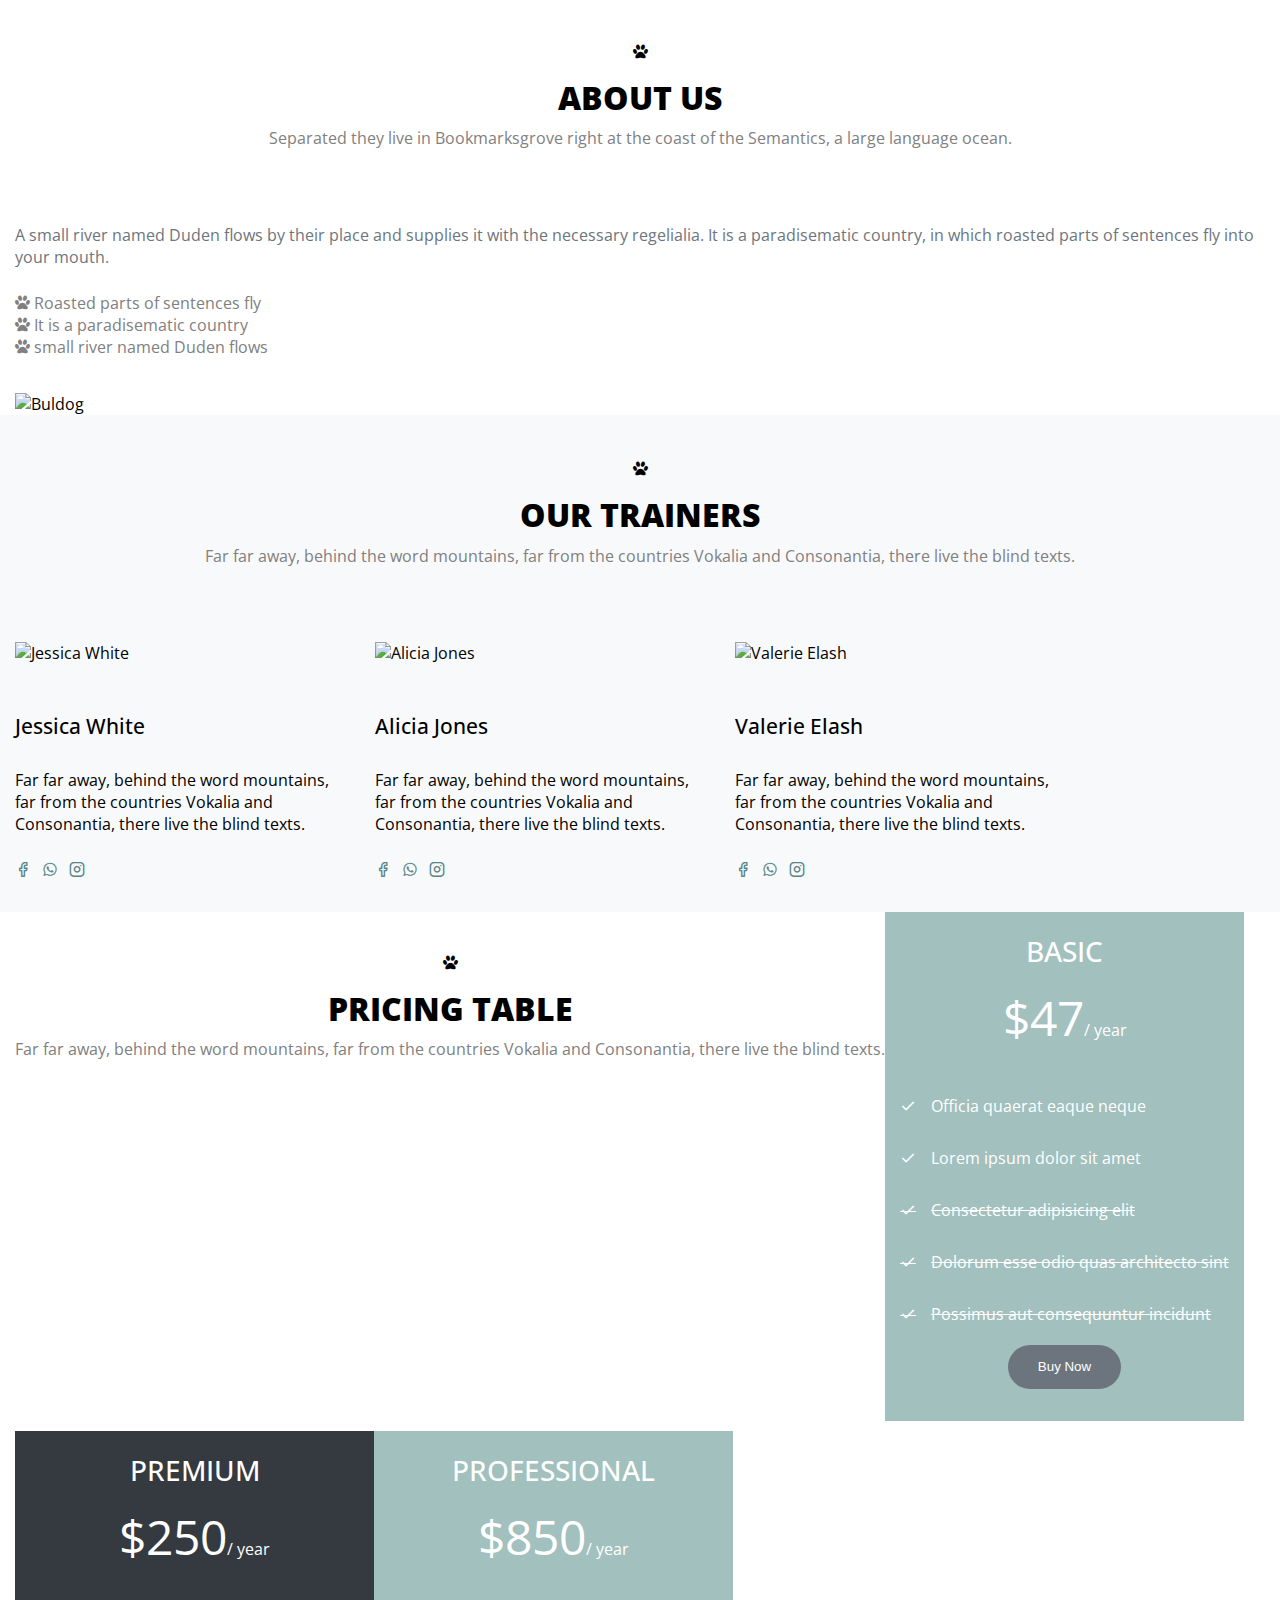
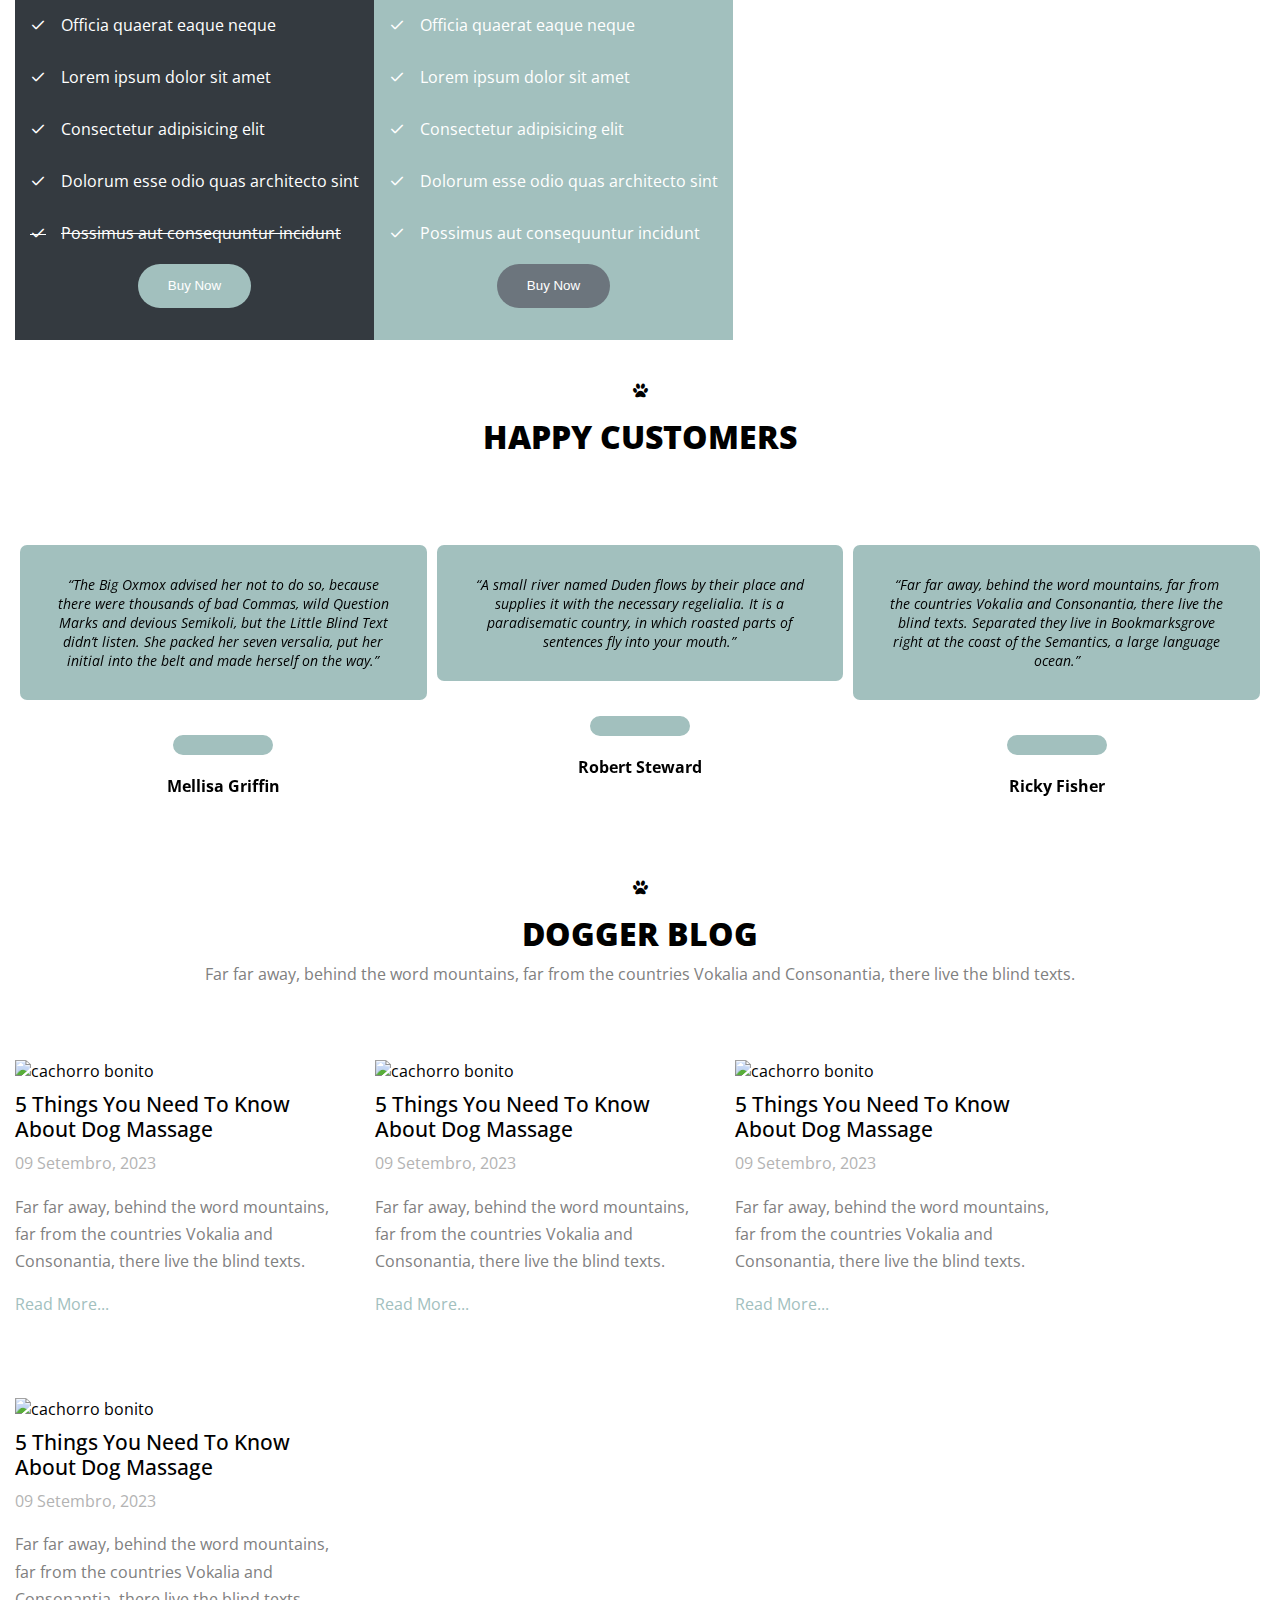
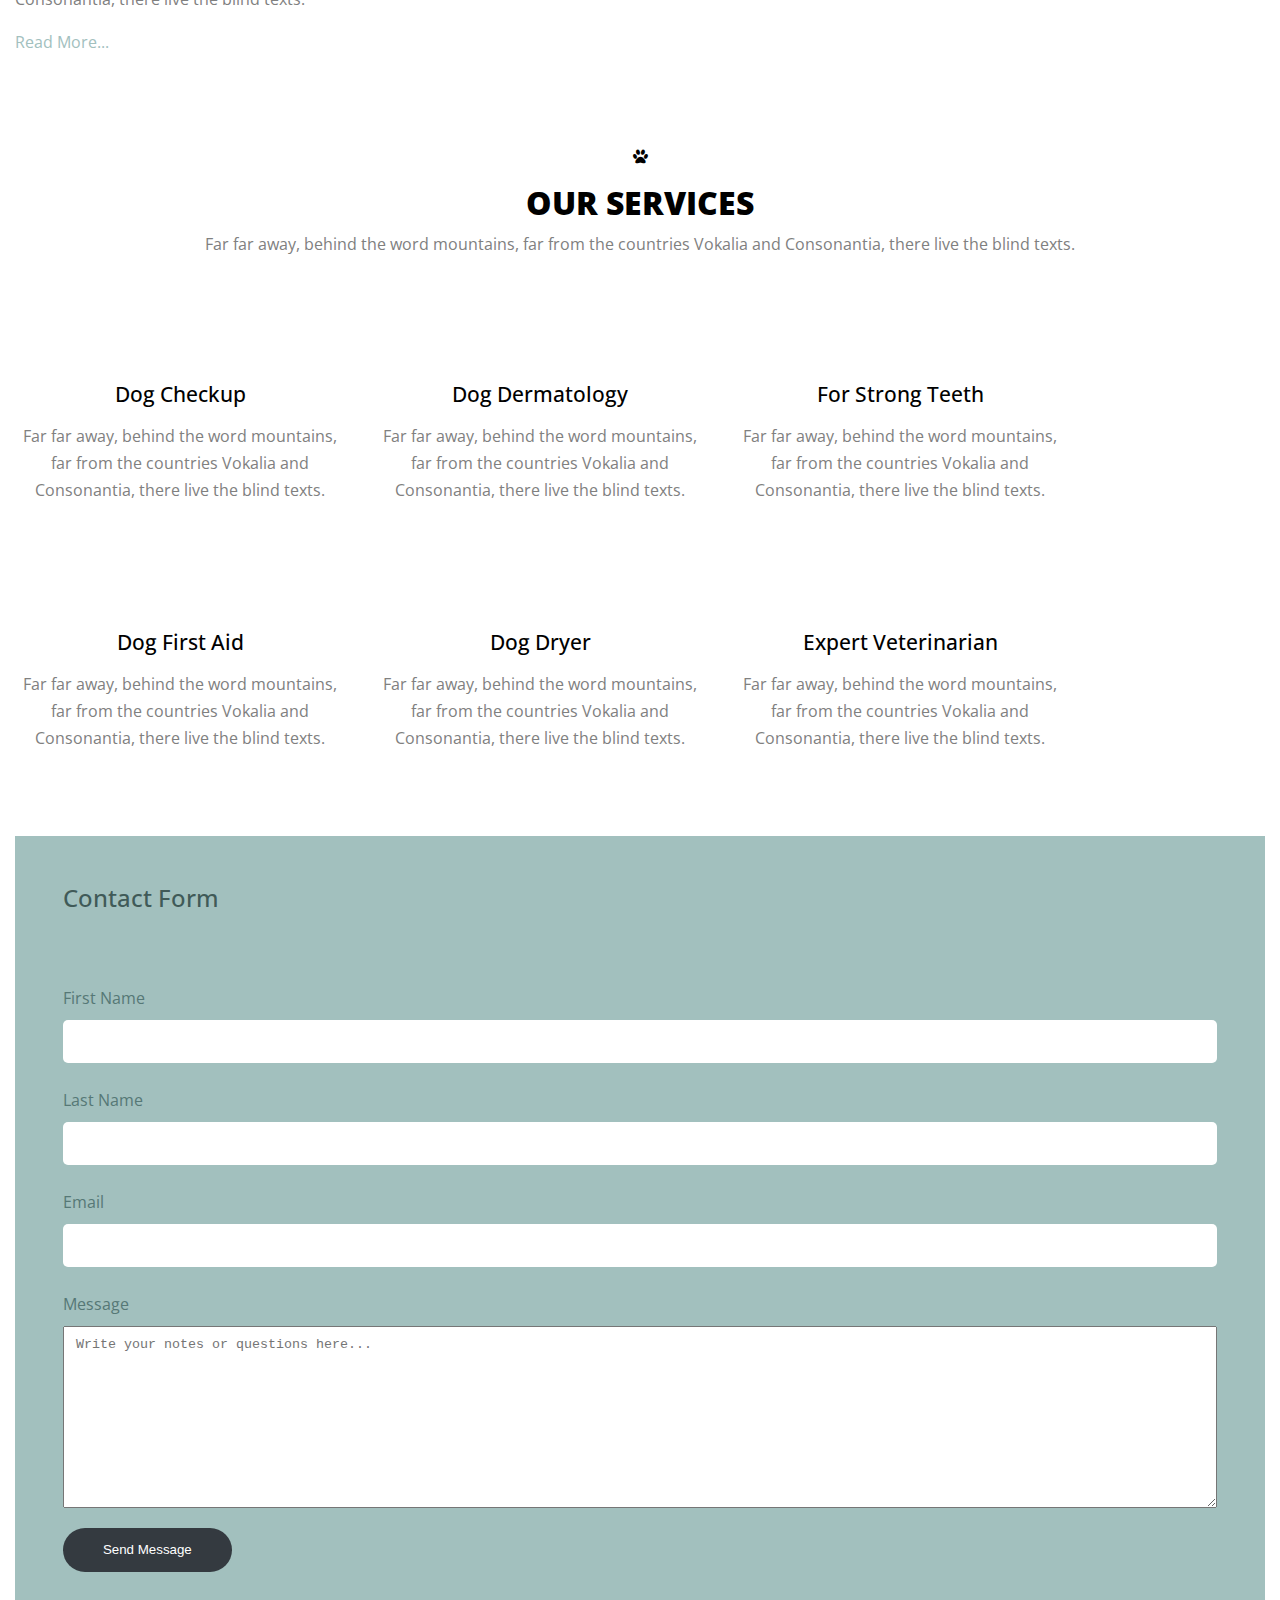
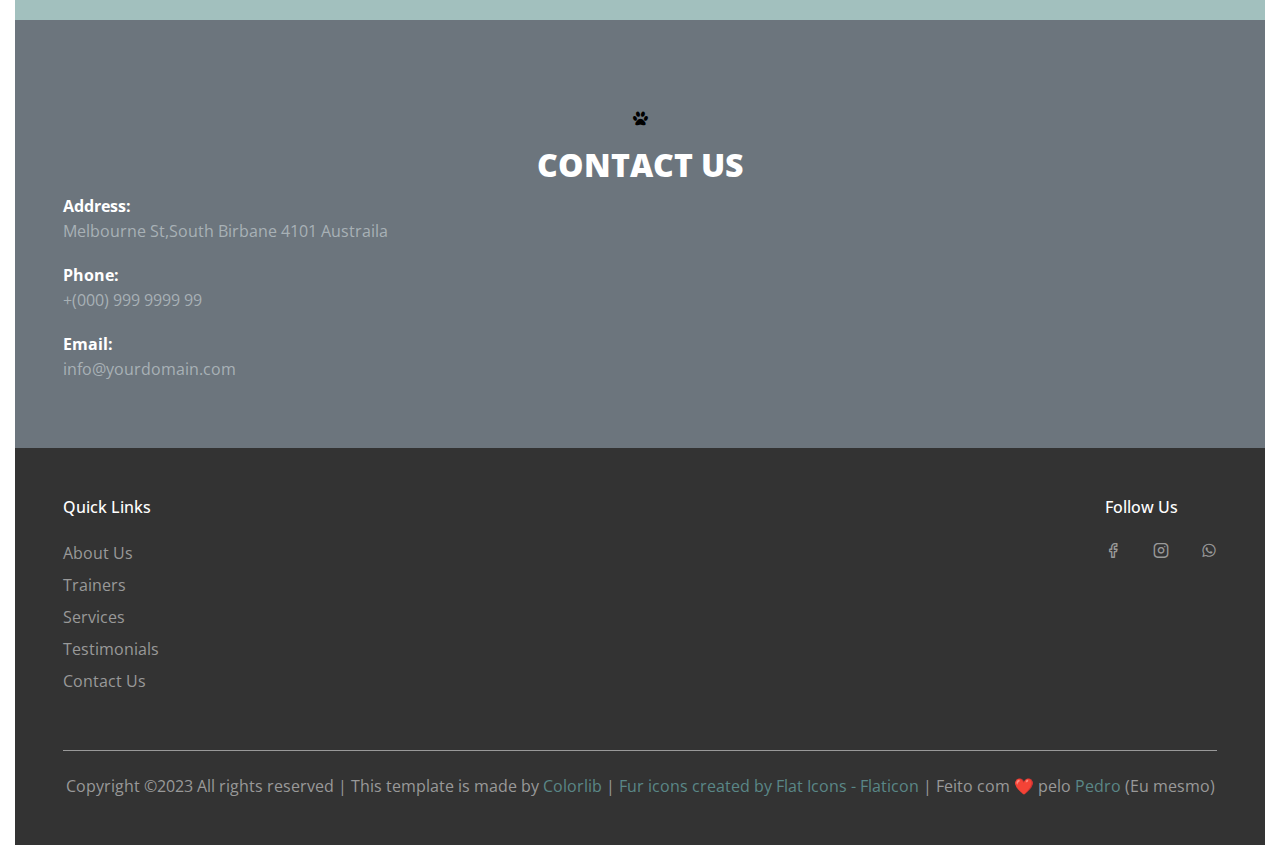
==== commit f2649221: "fazendo layout para 750px" ====
--- a/index.html
+++ b/index.html
@@ -29,21 +29,23 @@
             <div class="menu-mobile"><i class="icon-menu"></i></div>
             <div class="mobile">
                 <div class="menu-mobile-x "><i class="icon-close"></i></div>
-                    <ul class="menu-open ">
-                        <li><a href="#home">Home</a></li>
-                        <li><a href="#about-us">About</a></li>
-                        <li><a href="#our-trainers">Trainers</a></li>
-                        <li><a href="#our-services">Services</a></li>
-                        <li><a href="#contact-us">Contact</a></li>
-                    </ul>
+                <ul class="menu-open ">
+                    <li><a href="#home">Home</a></li>
+                    <li><a href="#about-us">About</a></li>
+                    <li><a href="#our-trainers">Trainers</a></li>
+                    <li><a href="#our-services">Services</a></li>
+                    <li><a href="#contact-us">Contact</a></li>
+                </ul>
             </div>
         </header>
 
         <section class="hello" id="home">
-            <h2>WE CARE FOR YOUR DOG</h2>
-            <p>
-                We always try to provide your dog the best services.
-            </p>
+            <div class="hello-left">
+                <h2>WE CARE FOR YOUR DOG</h2>
+                <p>
+                    We always try to provide your dog the best services.
+                </p>
+            </div>
 
             <div class="dog-bg"></div>
         </section>
@@ -309,6 +311,18 @@
             </div>
 
             <div class="blog">
+                <img src="https://images.unsplash.com/photo-1422565096762-bdb997a56a84?ixlib=rb-4.0.3&ixid=MnwxMjA3fDB8MHxzZWFyY2h8MXx8YmVhdXRpJTIwZG9nfGVufDB8fDB8fA%3D%3D&auto=format&fit=crop&w=500&q=60"
+                    alt="cachorro bonito">
+                <h3>5 Things You Need To Know About Dog Massage</h3>
+                <div class="date">09 Setembro, 2023</div>
+                <p>
+                    Far far away, behind the word mountains, far from the countries Vokalia and Consonantia, there live
+                    the blind texts.
+                </p>
+                <a href="#">Read More...</a>
+            </div>
+
+            <div class="blog">
                 <img src="https://images.unsplash.com/photo-1539692177343-b2b990faef15?ixlib=rb-4.0.3&ixid=MnwxMjA3fDB8MHxzZWFyY2h8Nnx8YmVhdXRpZnVsJTIwZG9nfGVufDB8fDB8fA%3D%3D&auto=format&fit=crop&w=500&q=60"
                     alt="cachorro bonito">
                 <h3>5 Things You Need To Know About Dog Massage</h3>
@@ -346,7 +360,8 @@
 
         <div class="services">
             <div class="service">
-                <img src="https://cdn-icons-png.flaticon.com/512/543/543173.png?w=740&t=st=1672786306~exp=1672786906~hmac=3512122102e8bd4856979f61065de1b767b6f08944986138dddc2a1d1e050d53" alt="">
+                <img src="https://cdn-icons-png.flaticon.com/512/543/543173.png?w=740&t=st=1672786306~exp=1672786906~hmac=3512122102e8bd4856979f61065de1b767b6f08944986138dddc2a1d1e050d53"
+                    alt="">
                 <h3>Dog Checkup</h3>
                 <p>
                     Far far away, behind the word mountains, far from the countries Vokalia and Consonantia, there live
@@ -373,7 +388,8 @@
             </div>
 
             <div class="service">
-                <img src="https://cdn-icons-png.flaticon.com/512/784/784141.png?w=740&t=st=1672787062~exp=1672787662~hmac=1fec76f02f719a943f688e59bd6735b664a41b118a6cb077078be7cbfde24476" alt="">
+                <img src="https://cdn-icons-png.flaticon.com/512/784/784141.png?w=740&t=st=1672787062~exp=1672787662~hmac=1fec76f02f719a943f688e59bd6735b664a41b118a6cb077078be7cbfde24476"
+                    alt="">
                 <h3>Dog First Aid</h3>
                 <p>
                     Far far away, behind the word mountains, far from the countries Vokalia and Consonantia, there live
@@ -391,7 +407,8 @@
             </div>
 
             <div class="service">
-                <img src="https://cdn-icons-png.flaticon.com/512/886/886703.png?w=740&t=st=1672787149~exp=1672787749~hmac=f205e6e5b6a84f21952024cfe5f9a8ab196f9002ee2be379720c156b5748306e" alt="">
+                <img src="https://cdn-icons-png.flaticon.com/512/886/886703.png?w=740&t=st=1672787149~exp=1672787749~hmac=f205e6e5b6a84f21952024cfe5f9a8ab196f9002ee2be379720c156b5748306e"
+                    alt="">
                 <h3>Expert Veterinarian</h3>
                 <p>
                     Far far away, behind the word mountains, far from the countries Vokalia and Consonantia, there live
@@ -430,51 +447,58 @@
                 <h2>CONTACT US</h2>
             </div>
 
-        <ul class="contacts">
-            <li class="contact">
-                <h5>Address:</h5>
-                <span>Melbourne St,South Birbane 4101 Austraila</span>
-            </li>
-
-            <li class="contact">
-                <h5>Phone:</h5>
-                <span>+(000) 999 9999 99</span>
-            </li>
-
-            <li class="contact">
-                <h5>Email:</h5>
-                <span>info@yourdomain.com</span>
-            </li>
-
-        </ul>
-    </div>
+            <ul class="contacts">
+                <li class="contact">
+                    <h5>Address:</h5>
+                    <span>Melbourne St,South Birbane 4101 Austraila</span>
+                </li>
+
+                <li class="contact">
+                    <h5>Phone:</h5>
+                    <span>+(000) 999 9999 99</span>
+                </li>
+
+                <li class="contact">
+                    <h5>Email:</h5>
+                    <span>info@yourdomain.com</span>
+                </li>
+
+            </ul>
+        </div>
     </section>
 
     <footer class="footer container" id="footer">
         <div class="footer-bg">
-            <h4>Quick Links</h4>
-            <ul class="quick-links">
-                <li><a href="#about-us">About Us</a></li>
-                <li><a href="#our-trainers">Trainers</a></li>
-                <li><a href="#our-services">Services</a></li>
-                <li><a href="#testimonials">Testimonials</a></li>
-                <li><a href="#contact-us">Contact Us</a></li>
-            </ul>
-
-            <h4>Follow Us</h4>
-            <ul class="social-links">
-                <li class="icon-facebook"></li>
-                <li class="icon-instagram"></li>
-                <li class="icon-whatsapp"></li>
-            </ul>
+            <div class="footer-top">
+                <div class="quick-links">
+                    <h4>Quick Links</h4>
+                    <ul class="quick-links">
+                        <li><a href="#about-us">About Us</a></li>
+                        <li><a href="#our-trainers">Trainers</a></li>
+                        <li><a href="#our-services">Services</a></li>
+                        <li><a href="#testimonials">Testimonials</a></li>
+                        <li><a href="#contact-us">Contact Us</a></li>
+                    </ul>
+                </div>
+                <div class="follow-us">
+                    <h4>Follow Us</h4>
+                    <ul class="social-links">
+                        <li class="icon-facebook"></li>
+                        <li class="icon-instagram"></li>
+                        <li class="icon-whatsapp"></li>
+                    </ul>
+                </div>
+            </div>
 
             <div class="footer-final">
                 <p>
                     Copyright ©2023 All rights reserved |
-                     This template is made by 
-                     <a href="https://preview.colorlib.com/#dogger" target="_blank">Colorlib</a> | 
-                     <a href="https://www.flaticon.com/free-icons/fur" title="fur icons" target="_blank">Fur icons created by Flat Icons - Flaticon</a> | 
-                     Feito com ❤️ pelo <a href="https://pdro-h0.github.io/portfolio/" target="_blank">Pedro</a> (Eu mesmo)
+                    This template is made by
+                    <a href="https://preview.colorlib.com/#dogger" target="_blank">Colorlib</a> |
+                    <a href="https://www.flaticon.com/free-icons/fur" title="fur icons" target="_blank">Fur icons
+                        created by Flat Icons - Flaticon</a> |
+                    Feito com ❤️ pelo <a href="https://pdro-h0.github.io/portfolio/" target="_blank">Pedro</a> (Eu
+                    mesmo)
                 </p>
             </div>
         </div>
--- a/style.css
+++ b/style.css
@@ -9,7 +9,7 @@
   box-sizing: border-box;
 }
 
-html{
+html {
   scroll-behavior: smooth;
 }
 
@@ -77,21 +77,20 @@
   margin-bottom: 9.5rem;
 }
 
-.menu-scroll{
+.menu-scroll {
   position: fixed;
   right: 0;
 
   display: flex;
   justify-content: space-between;
 
-  padding: 1rem 1.5rem;
+  padding: 0.7rem 1.5rem;
 
   margin-bottom: 9.5rem;
 
   width: 100%;
 
   background-color: white;
-
 
   z-index: 102;
 }
@@ -102,7 +101,7 @@
   line-height: 3.84rem;
 }
 
-.mobile{
+.mobile {
   /* display: none; */
   position: fixed;
   top: 0;
@@ -114,37 +113,37 @@
   background-color: rgba(0, 0, 0, 0.3);
 }
 
-.menu-open{
+.menu-open {
   display: flex;
   flex-direction: column;
   gap: 4.2rem;
 
   padding: 9.3rem 4rem;
-  
+
   position: absolute;
   top: 0;
   right: 0;
   height: 100vh;
   width: 65vw;
 
-  background-color: white; 
+  background-color: white;
 
   opacity: 0;
-  transition: .3s;
-}
-
-.menu-open a{
+  transition: 0.3s;
+}
+
+.menu-open a {
   font-size: 2rem;
 
   color: rgb(108, 117, 125);
 }
 
 .icon-menu,
-.icon-close{
+.icon-close {
   font-size: 2.4rem;
 }
 
-.menu-mobile-x{
+.menu-mobile-x {
   position: absolute;
 
   top: 5px;
@@ -178,7 +177,6 @@
 .dog-bg {
   height: 65vh;
 
-  background-image: url("https://preview.colorlib.com/theme/dogger/images/dogger_img_1.png.webp");
   background-image: url(./profile-pic.png);
   background-size: cover;
   background-position: top;
@@ -235,171 +233,168 @@
 }
 
 /* OUR_TRAINERS==================================    */
-.our-trainers{
-    background-color: #f8f9fa;
-
-    padding-block: .3rem;
-}
-
-.trainer h4{
-    font-size: 2.08rem;
-    font-weight: 500;
-    line-height: 2.496rem;
-
-    margin-top: 5rem;
-    margin-bottom: 3rem;
-}
-
-.social-trainer{
-    display: flex;
-    gap: 1.1rem;
-
-    margin-top: 2.4rem;
-    margin-bottom: 2.8rem;
-}
-
-.trainer i{
-    color: #5A8787;
-
-    transition: 0.3s;
-}
-
-.trainer i:hover{
-    display: inline-block;
-    transform: translateY(-6px);
-}
-
+.our-trainers {
+  background-color: #f8f9fa;
+
+  padding-block: 0.3rem;
+}
+
+.trainer h4 {
+  font-size: 2.08rem;
+  font-weight: 500;
+  line-height: 2.496rem;
+
+  margin-top: 5rem;
+  margin-bottom: 3rem;
+}
+
+.social-trainer {
+  display: flex;
+  gap: 1.1rem;
+
+  margin-top: 2.4rem;
+  margin-bottom: 2.8rem;
+}
+
+.trainer i {
+  color: #5a8787;
+
+  transition: 0.3s;
+}
+
+.trainer i:hover {
+  display: inline-block;
+  transform: translateY(-6px);
+}
 
 /* PRICING TABLE==================================     */
-.pricing-table-container{
-    padding-inline: 1.5rem;
-
-    padding-top: 2.3rem;
-    padding-bottom: 3.2rem;
-
-    background-color: #A2C0BE;
-
-    text-align: center;
-    color: white;
-}
-
-.price h4{
-    font-size: 2.8rem;
-    font-weight: 500;
-    line-height: 3.36rem;
-    text-transform: uppercase;
-
-    margin-bottom: .8rem;
-}
-
-.price .dollar{
-    font-size: 4.8rem;
-    font-weight: 400;
-    line-height: 8.16rem;
-
-    margin-bottom: 2.4rem;
-}
-
-.price .dollar span{
-    font-size: 1.6rem;
-}
-
-.pricing-table-container ul{
-    display: grid;
-    align-items: center;
-    text-align: left;
-    gap: 3rem;
-}
-
-.pricing-table-container li{
-    display: flex;
-    align-items: center;
-    gap: 1.5rem;
-}
-
-.pricing-table-container li.line-through{
-    text-decoration: line-through;
-}
-
-.pricing-table-container button{
-    background-color: #6C757D;
-
-    color: white;
-    font-weight: 400;
-    line-height: 2.4rem;
-
-    border: none;
-    border-radius: 3rem;
-
-    padding: 1rem 3rem;
-
-    margin-top: 2rem;
-}
-
-.pricing-table-container.premium{
-    background-color: #343A40;
-}
-
-.pricing-table-container.premium button{
-    background-color: #A2C0BE;
+.pricing-table-container {
+  padding-inline: 1.5rem;
+
+  padding-top: 2.3rem;
+  padding-bottom: 3.2rem;
+
+  background-color: #a2c0be;
+
+  text-align: center;
+  color: white;
+}
+
+.price h4 {
+  font-size: 2.8rem;
+  font-weight: 500;
+  line-height: 3.36rem;
+  text-transform: uppercase;
+
+  margin-bottom: 0.8rem;
+}
+
+.price .dollar {
+  font-size: 4.8rem;
+  font-weight: 400;
+  line-height: 8.16rem;
+
+  margin-bottom: 2.4rem;
+}
+
+.price .dollar span {
+  font-size: 1.6rem;
+}
+
+.pricing-table-container ul {
+  display: grid;
+  align-items: center;
+  text-align: left;
+  gap: 3rem;
+}
+
+.pricing-table-container li {
+  display: flex;
+  align-items: center;
+  gap: 1.5rem;
+}
+
+.pricing-table-container li.line-through {
+  text-decoration: line-through;
+}
+
+.pricing-table-container button {
+  background-color: #6c757d;
+
+  color: white;
+  font-weight: 400;
+  line-height: 2.4rem;
+
+  border: none;
+  border-radius: 3rem;
+
+  padding: 1rem 3rem;
+
+  margin-top: 2rem;
+}
+
+.pricing-table-container.premium {
+  background-color: #343a40;
+}
+
+.pricing-table-container.premium button {
+  background-color: #a2c0be;
 }
 
 /* HAPPY COSTUMERS==================================      */
-.costumers{
+.costumers {
   margin-bottom: 4rem;
 }
 
-.costumer{
-display: flex;
-flex-direction: column;
-justify-content: center;
-align-items: center;
-}
-
-.costumer blockquote{
-    background-color: #A2C0BE;
-
-    padding: 3rem;
-
-    margin-inline: .5rem;
-
-    font-size: 1.4rem;
-    font-style: italic;
-    text-align: center;
-
-    border-radius: .7rem;
-
-    margin-top: 8rem;
-}
-
-.costumer img{
-    border-radius: 10rem;
-
-    width: 10rem;
-
-    border: 1rem solid #a2c0be;
-
-    margin-top: 3.5rem;
-    margin-bottom: 2rem;
-}
-
+.costumer {
+  display: flex;
+  flex-direction: column;
+  justify-content: center;
+  align-items: center;
+}
+
+.costumer blockquote {
+  background-color: #a2c0be;
+
+  padding: 3rem;
+
+  margin-inline: 0.5rem;
+
+  font-size: 1.4rem;
+  font-style: italic;
+  text-align: center;
+
+  border-radius: 0.7rem;
+
+  margin-top: 8rem;
+}
+
+.costumer img {
+  border-radius: 10rem;
+
+  width: 10rem;
+
+  border: 1rem solid #a2c0be;
+
+  margin-top: 3.5rem;
+  margin-bottom: 2rem;
+}
 
 /* BLOG==================================      */
 .section-blog {
   margin-bottom: 2.4rem;
 }
 
-
-.blog h3{
+.blog h3 {
   font-size: 2.08rem;
   font-weight: 500;
   line-height: 2.496rem;
 
-  margin-bottom: .8rem;
+  margin-bottom: 0.8rem;
   margin-top: 1rem;
 }
 
-.blog .date{
+.blog .date {
   font-weight: 400;
   color: rgb(179, 179, 179);
   line-height: 2.72rem;
@@ -407,7 +402,7 @@
   margin-bottom: 1.6rem;
 }
 
-.blog p{
+.blog p {
   font-weight: 400;
   line-height: 2.72rem;
   color: rgb(128, 128, 128);
@@ -415,7 +410,7 @@
   margin-bottom: 1.6rem;
 }
 
-.blog a{
+.blog a {
   display: inline-block;
   color: rgb(162, 192, 190);
   line-height: 2.72rem;
@@ -423,17 +418,16 @@
   margin-bottom: 5rem;
 }
 
-
 /* OUR SERVICES==================================       */
-.our-services{
+.our-services {
   margin-bottom: 4rem;
 }
 
-.service img{
+.service img {
   width: 10rem;
 }
 
-.service h3{
+.service h3 {
   font-size: 2.08rem;
   font-weight: 500;
   line-height: 2.496rem;
@@ -442,24 +436,23 @@
   margin-top: 3rem;
 }
 
-.service p{
+.service p {
   line-height: 2.7rem;
   color: rgb(128, 128, 128);
 
   margin-bottom: 4.4rem;
 }
 
-
 /* CONTACT FORM==================================        */
-.contact-form-bg{
+.contact-form-bg {
   display: flex;
   flex-direction: column;
 
   padding: 4.8rem;
-  background-color: #A2C0BE;
-}
-
-.contact-form h3{
+  background-color: #a2c0be;
+}
+
+.contact-form h3 {
   color: rgb(64, 90, 88);
   font-weight: 500;
   font-size: 2.4rem;
@@ -468,41 +461,41 @@
   margin-bottom: 4.8rem;
 }
 
-.contact-form form{
+.contact-form form {
   display: flex;
   flex-direction: column;
 }
 
-.contact-form label{
+.contact-form label {
   color: rgb(86, 120, 118);
   line-height: 2.72rem;
 
-  margin-bottom: .8rem;
+  margin-bottom: 0.8rem;
 
   margin-top: 2.4rem;
 }
 
-.contact-form input{
+.contact-form input {
   height: 4.3rem;
 
-  padding: .6rem 1.2rem;
+  padding: 0.6rem 1.2rem;
 
   border: none;
-  border-radius: .5rem;
+  border-radius: 0.5rem;
 
   line-height: 2.4rem;
 }
 
-.contact-form form textarea{
+.contact-form form textarea {
   height: 18.2rem;
 
   line-height: 2.4rem;
 
-  padding: .6rem 1.2rem;
+  padding: 0.6rem 1.2rem;
 }
 
 .contact-form form button {
-  background-color: #343A40;
+  background-color: #343a40;
 
   color: white;
   font-weight: 400;
@@ -518,38 +511,36 @@
   width: 16.8703rem;
 }
 
-
 /* CONTACT_US==================================         */
-.contact-us-bg{
+.contact-us-bg {
   display: flex;
   flex-direction: column;
 
   padding: 4.8rem;
 
-  background-color: #6C757D;
-}
-
-.contact-us .title h2{
+  background-color: #6c757d;
+}
+
+.contact-us .title h2 {
   color: white;
 }
 
 .contacts h5,
-.contact-us p{
+.contact-us p {
   color: white;
   font-size: 1.6rem;
   line-height: 2.72rem;
 }
 
-.contact-us span  {
+.contact-us span {
   display: inline-block;
-  color: #A8B1B6;
+  color: #a8b1b6;
 
   margin-bottom: 2rem;
 }
 
-
 /* FOOTER==================================          */
-.footer-bg{
+.footer-bg {
   display: flex;
   flex-direction: column;
 
@@ -558,25 +549,25 @@
   background-color: #333333;
 }
 
-.footer h4{
+.footer h4 {
   color: white;
   font-weight: 500;
 
   margin-bottom: 2.4rem;
 }
 
-.quick-links{
+.quick-links {
   margin-bottom: 2.4rem;
 }
 
-.footer .quick-links a{
+.footer .quick-links a {
   display: inline-block;
   color: rgb(153, 153, 153);
 
   margin-bottom: 1rem;
 }
 
-footer .social-links{
+footer .social-links {
   display: flex;
   gap: 0 3.2rem;
 
@@ -585,21 +576,95 @@
   margin-bottom: 4.5rem;
 }
 
-.footer-final{
+.footer-final {
   border-top: 1px solid rgb(153, 153, 153);
   padding-top: 2.4rem;
   text-align: center;
   color: rgb(153, 153, 153);
 }
 
-.footer-final a{
-  color: #5A8787;
-}
-
-@media(min-width: 320px){
+.footer-final a {
+  color: #5a8787;
+}
+
+@media (min-width: 320px) {
   h1,
   h2,
-  h3{
+  h3 {
     font-size: 1.8rem;
   }
-}+}
+
+@media (min-width: 750px) {
+  .hello {
+    display: flex;
+  }
+
+  .hello-left{
+    text-align: left;
+
+    padding-inline: 1.5rem;
+
+    align-self: center;
+  }
+
+  .hello-left h2{
+    width: 30.9984rem;
+  }
+
+  .dog-bg {
+    width: 48%;
+
+    padding:0;
+  }
+
+  .card img{
+    width: 100%;
+  }
+
+  #about-us img{
+    width: 100%;
+  }
+
+  .trainers{
+    display: flex;
+    flex-wrap: wrap;
+    gap: 3rem;
+  }
+
+  .trainer{
+    width: 33rem;
+  }
+
+  .trainer img{
+    object-fit: contain;
+  }
+
+  .pricing-table{
+    display: flex;
+    flex-wrap: wrap;
+    gap: 1rem 0;
+  }
+
+  .blogs,
+  .services{
+    display: flex;
+    flex-wrap: wrap;
+    gap: 3rem;
+  }
+
+  .blog,
+  .service{
+    width: 33rem;
+  }
+
+  .service{
+    text-align: center;
+  }
+
+  .footer-top{
+    display: flex;
+    justify-content: space-between;
+  }
+
+}
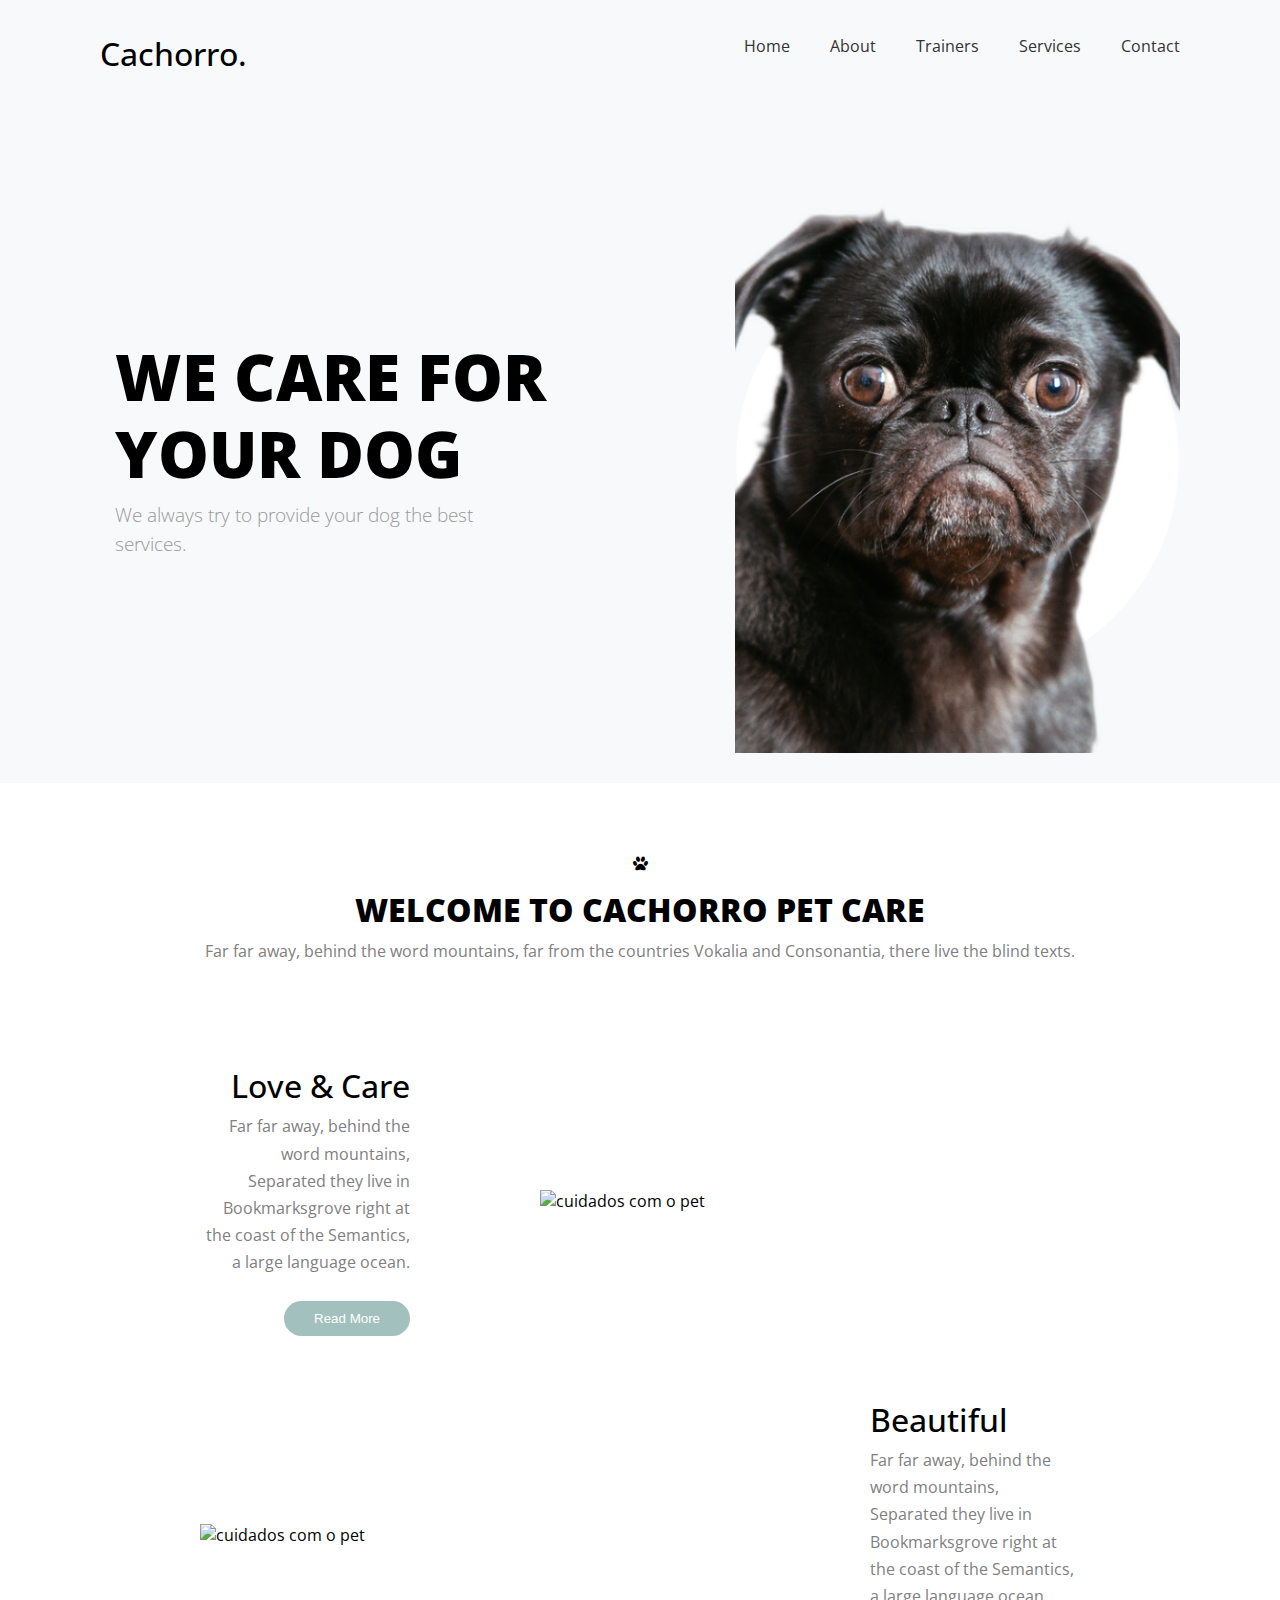
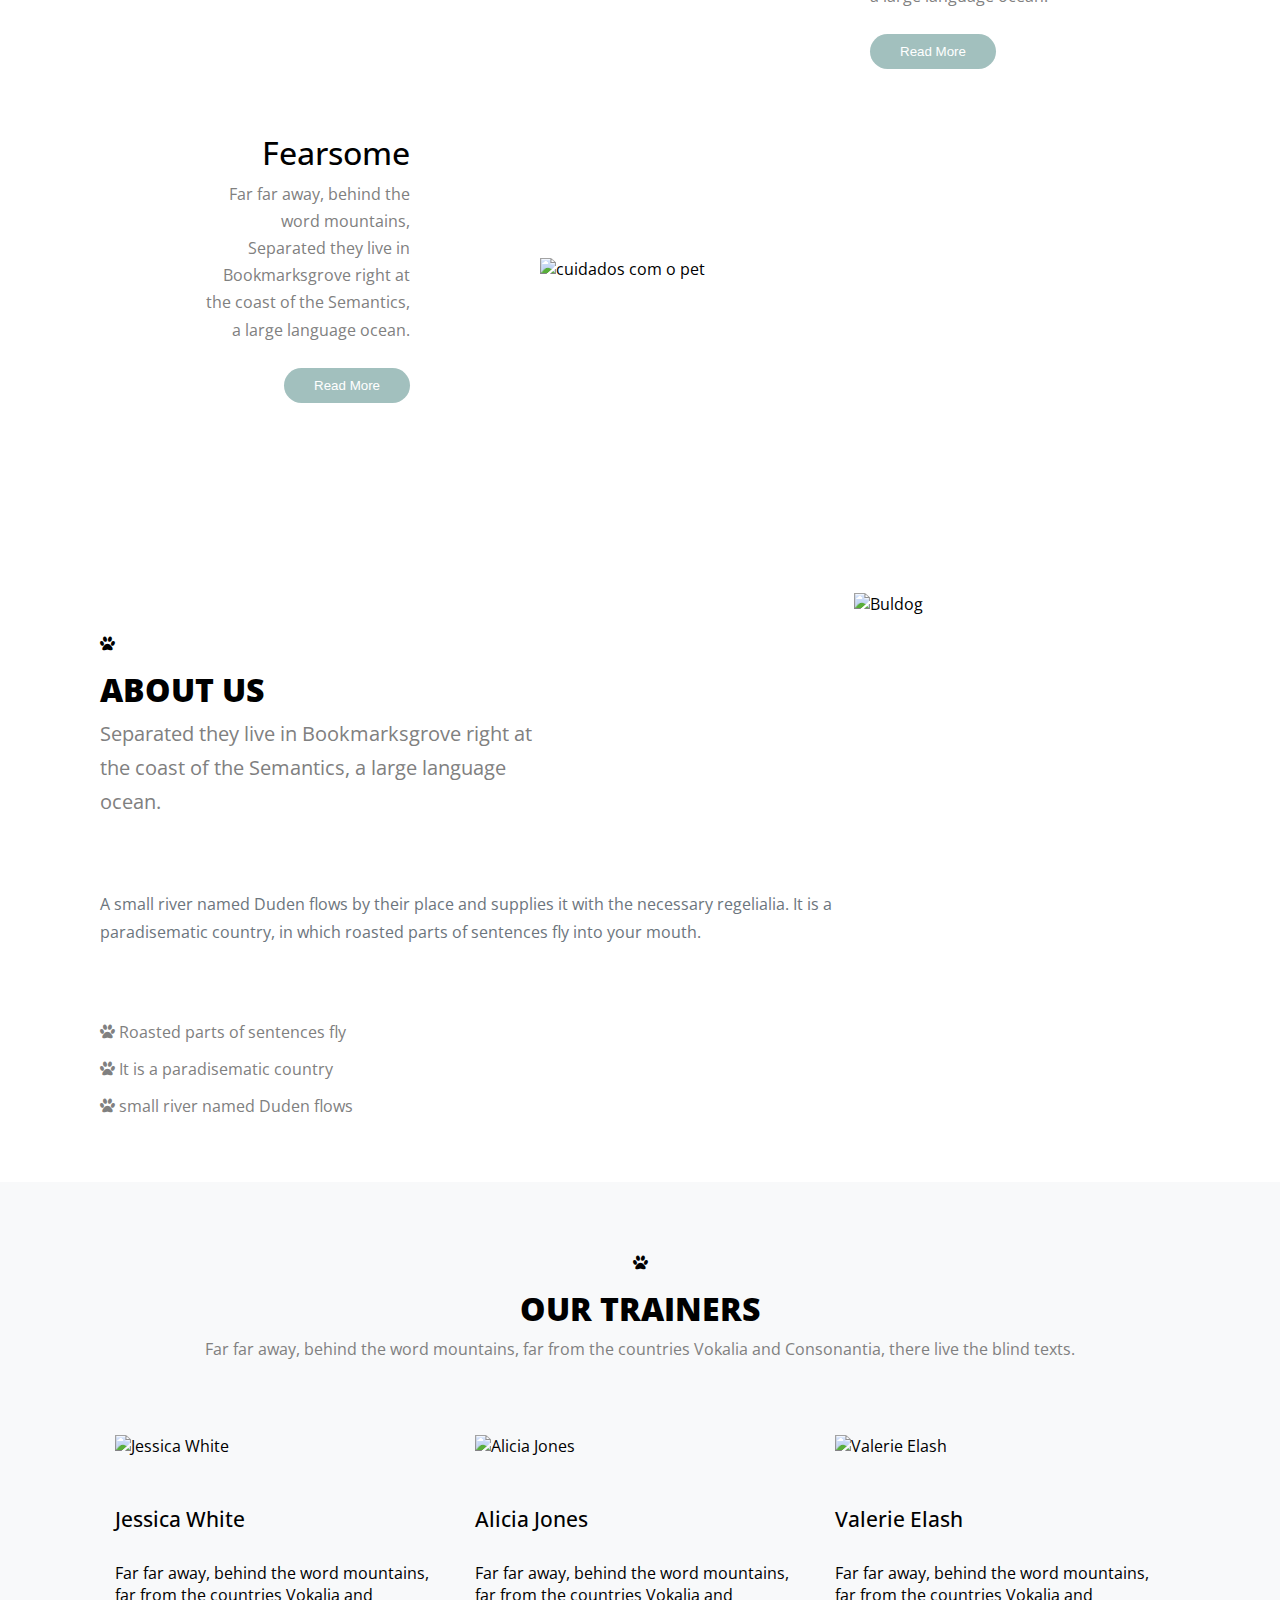
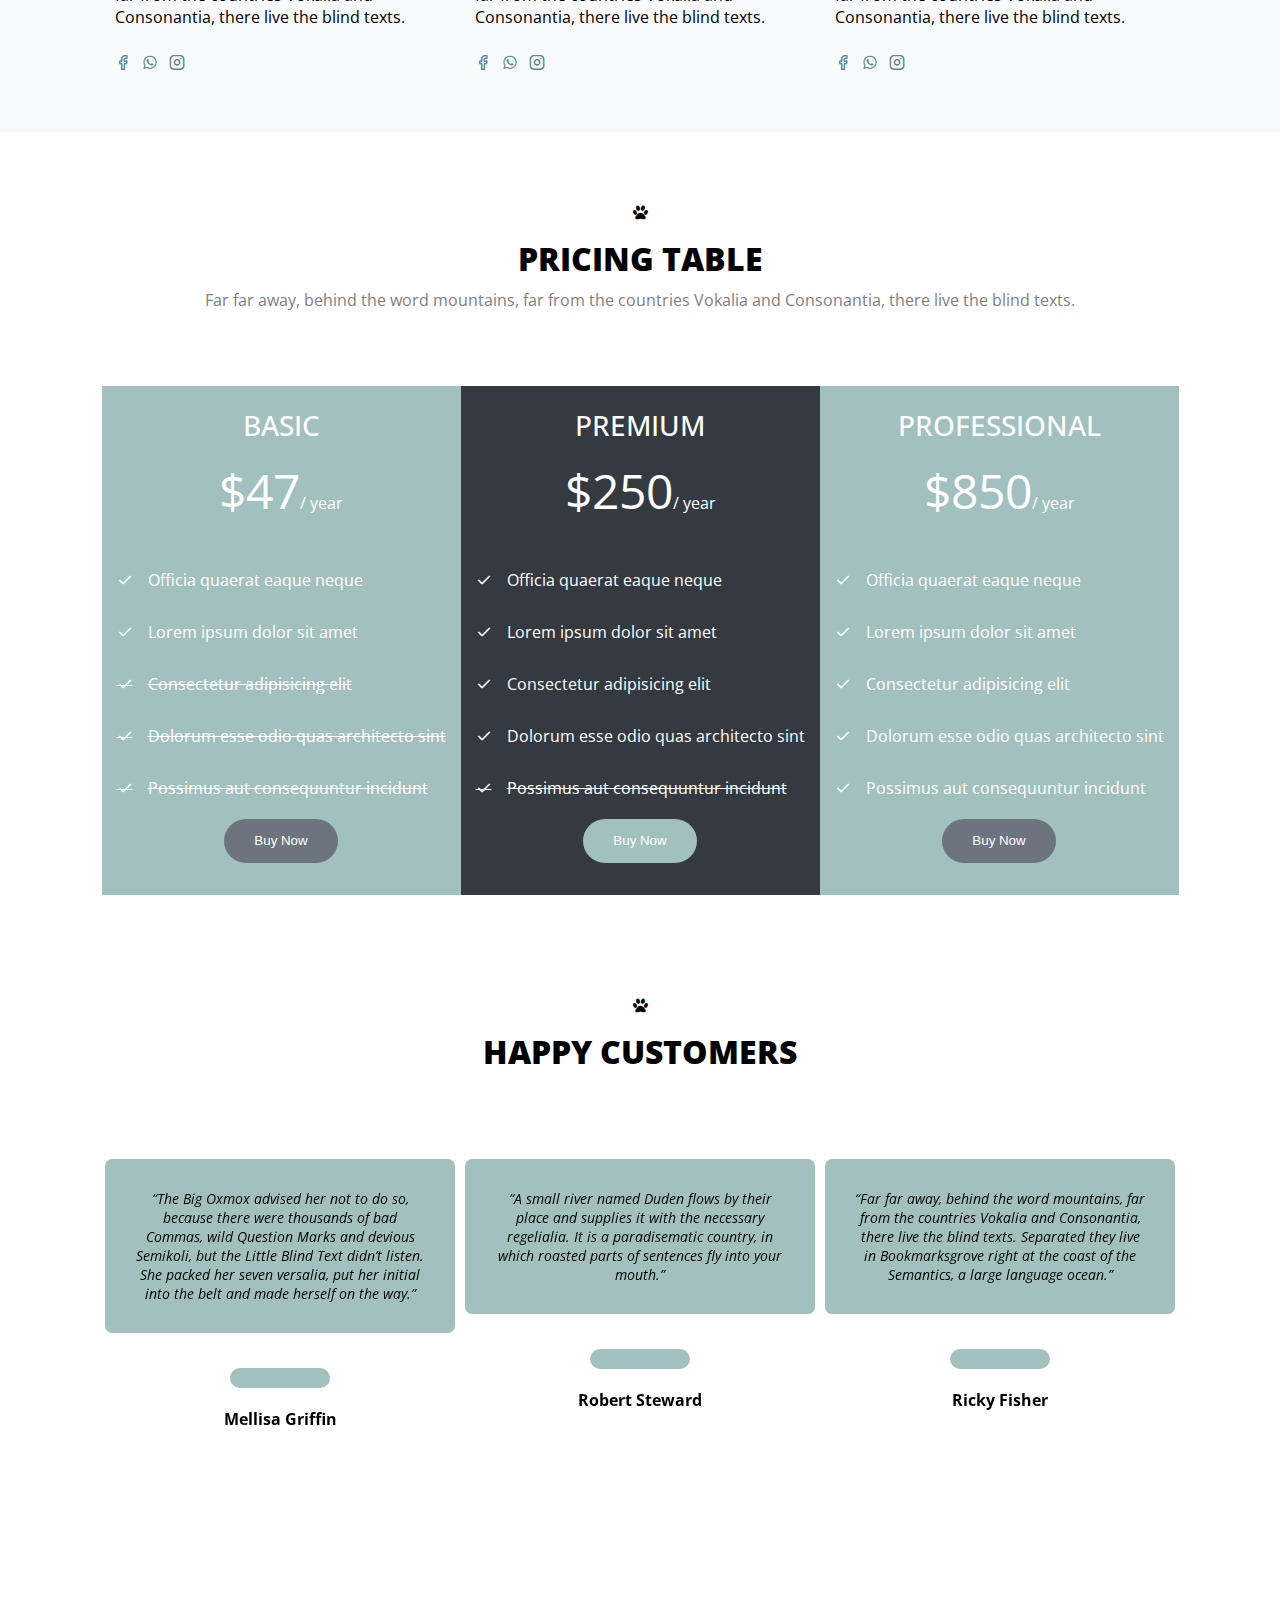
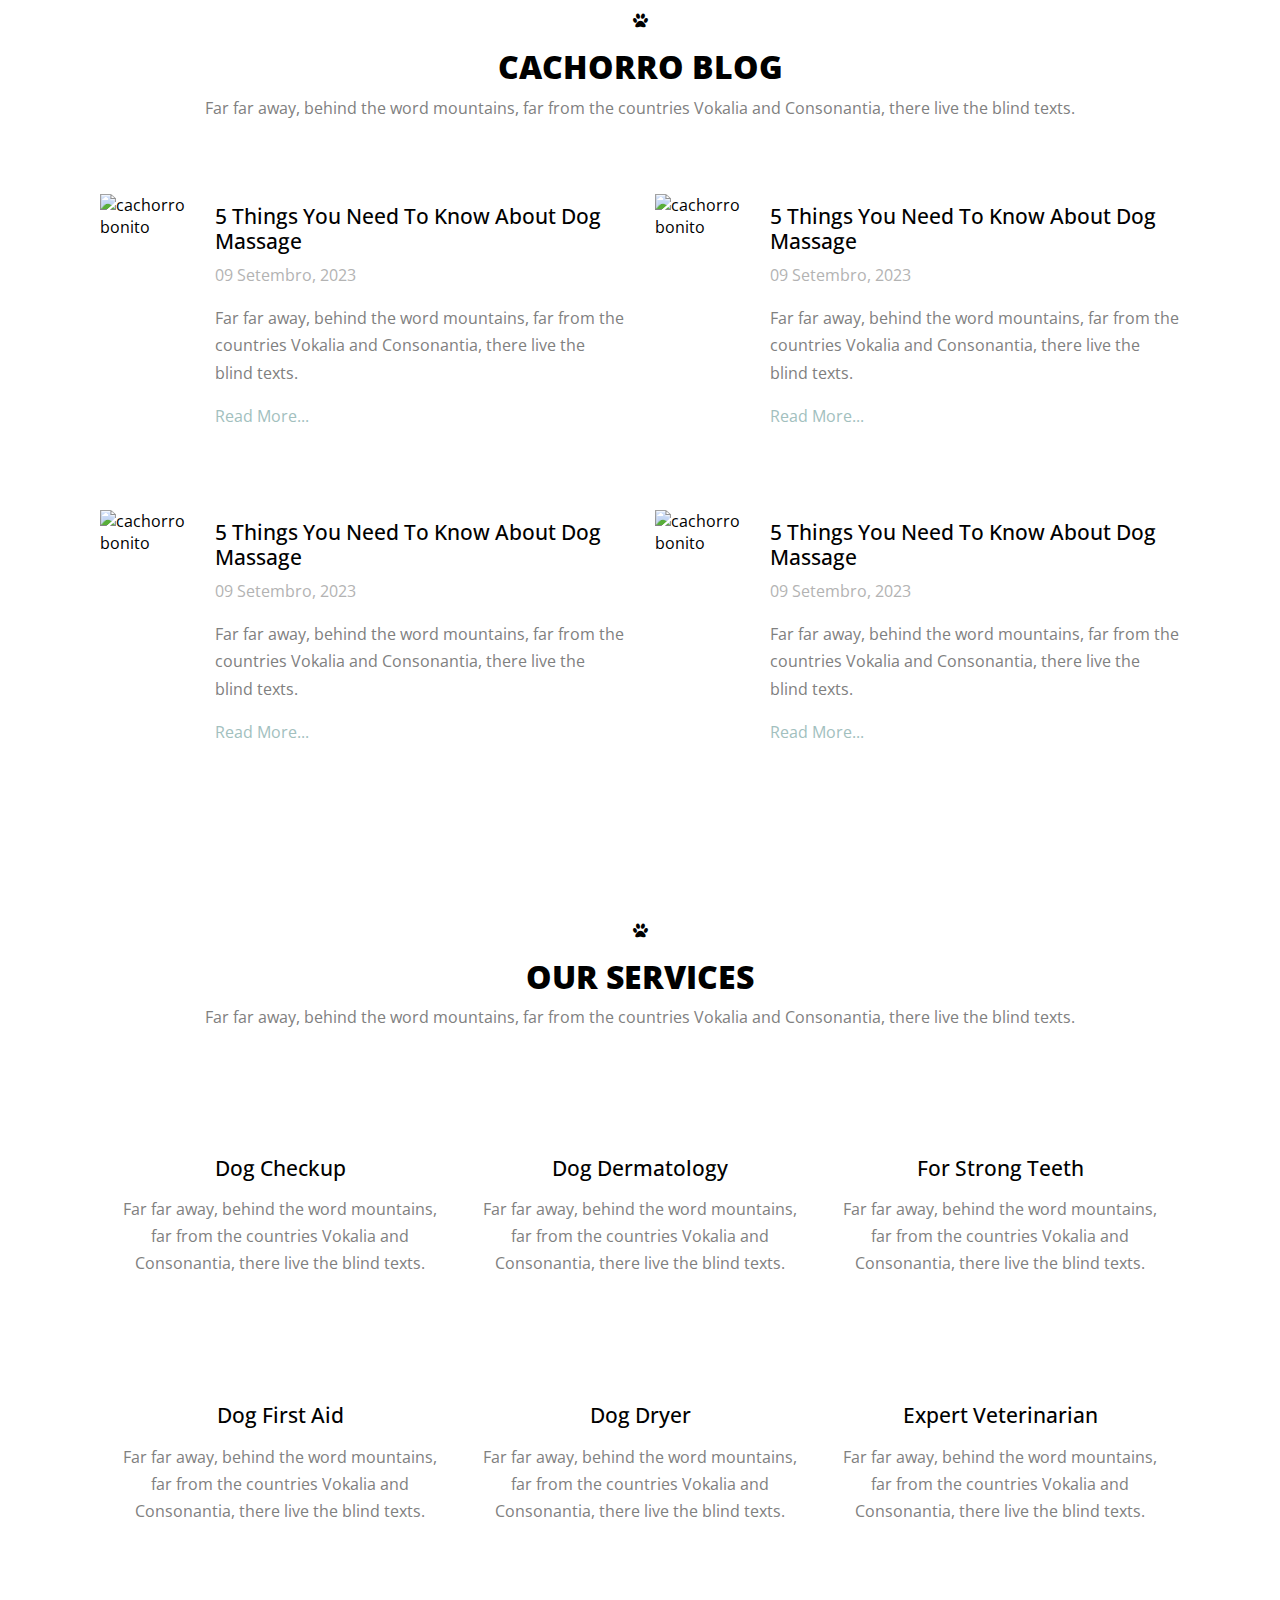
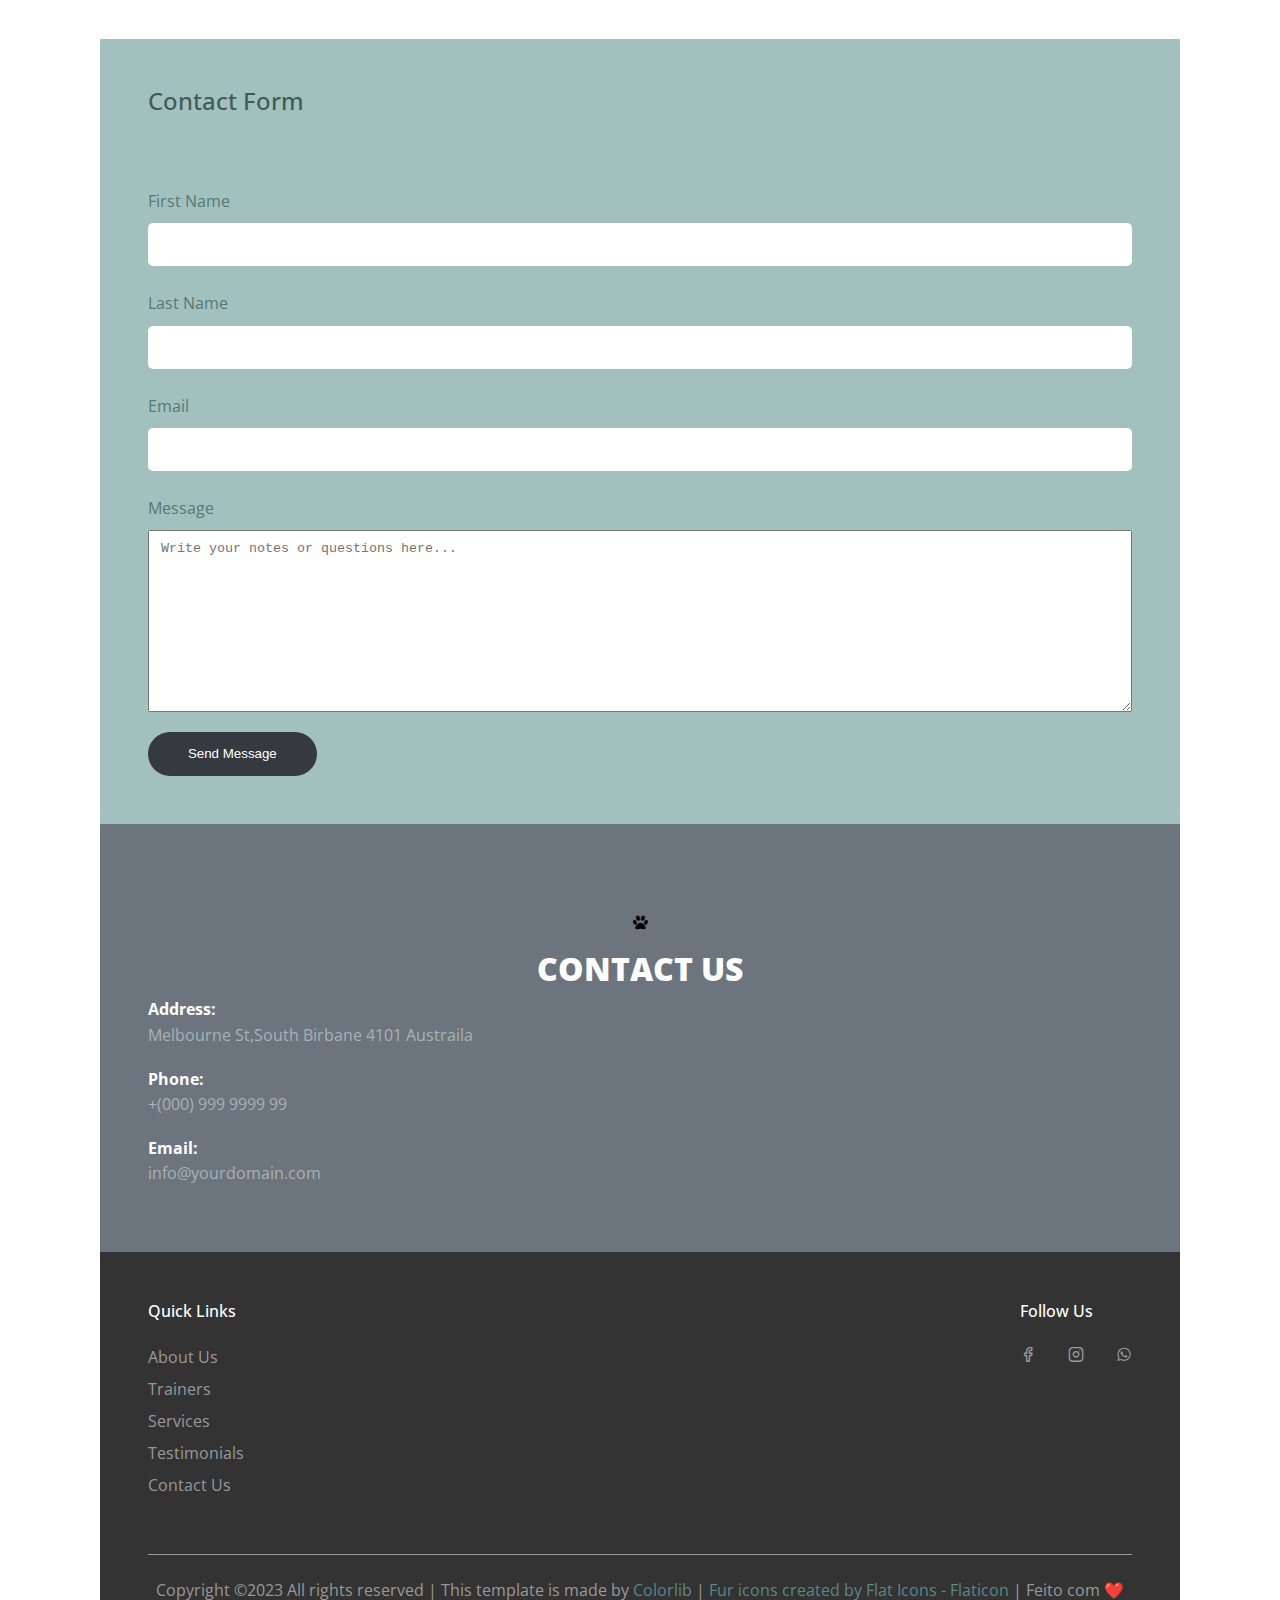
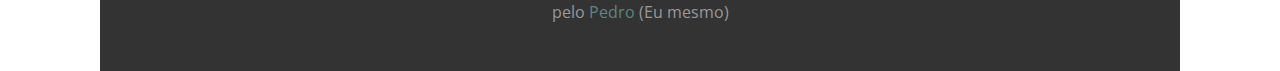
==== commit 3c56dd22: "Fazendo layout para 1024px" ====
--- a/index.html
+++ b/index.html
@@ -37,6 +37,14 @@
                     <li><a href="#contact-us">Contact</a></li>
                 </ul>
             </div>
+
+            <ul class="menu-desktop">
+                <li><a href="#home">Home</a></li>
+                <li><a href="#about-us">About</a></li>
+                <li><a href="#our-trainers">Trainers</a></li>
+                <li><a href="#our-services">Services</a></li>
+                <li><a href="#contact-us">Contact</a></li>
+            </ul>
         </header>
 
         <section class="hello" id="home">
@@ -54,7 +62,7 @@
     <section class="welcome container" id="welcome">
         <div class="title">
             <i class="icon-paw"></i>
-            <h2>WELCOME TO DOGGER PET CARE</h2>
+            <h2>WELCOME TO CACHORRO PET CARE</h2>
             <p>
                 Far far away, behind the word mountains, far from the countries Vokalia and Consonantia, there live the
                 blind texts.
@@ -65,62 +73,72 @@
             <div class="card">
                 <img src="https://images.unsplash.com/photo-1516734212186-a967f81ad0d7?ixlib=rb-4.0.3&ixid=MnwxMjA3fDB8MHxzZWFyY2h8Mnx8ZG9nJTIwY2FyZXxlbnwwfHwwfHw%3D&auto=format&fit=crop&w=500&q=60"
                     alt="cuidados com o pet">
-                <h3>
-                    Love & Care
-                </h3>
-                <p>
-                    Far far away, behind the word mountains, Separated they live in Bookmarksgrove right at the coast of
-                    the Semantics, a large language ocean.
-                </p>
-                <button>Read More</button>
-            </div>
-
-            <div class="card">
+                <div class="text">
+                    <h3>
+                        Love & Care
+                    </h3>
+                    <p>
+                        Far far away, behind the word mountains, Separated they live in Bookmarksgrove right at the
+                        coast of
+                        the Semantics, a large language ocean.
+                    </p>
+                    <button>Read More</button>
+                </div>
+            </div>
+
+            <div class="card reverse">
                 <img src="https://images.unsplash.com/photo-1581888227599-779811939961?ixlib=rb-4.0.3&ixid=MnwxMjA3fDB8MHxzZWFyY2h8Nnx8ZG9nJTIwY2FyZXxlbnwwfHwwfHw%3D&auto=format&fit=crop&w=500&q=60"
                     alt="cuidados com o pet">
-                <h3>
-                    Beautiful
-                </h3>
-                <p>
-                    Far far away, behind the word mountains, Separated they live in Bookmarksgrove right at the coast of
-                    the Semantics, a large language ocean.
-                </p>
-                <button>Read More</button>
+                <div class="text">
+                    <h3>
+                        Beautiful
+                    </h3>
+                    <p>
+                        Far far away, behind the word mountains, Separated they live in Bookmarksgrove right at the
+                        coast of
+                        the Semantics, a large language ocean.
+                    </p>
+                    <button>Read More</button>
+                </div>
             </div>
 
             <div class="card">
                 <img src="https://images.unsplash.com/photo-1562714529-94d65989df68?ixlib=rb-4.0.3&ixid=MnwxMjA3fDB8MHxzZWFyY2h8MTh8fGhhcHB5JTIwZG9nfGVufDB8fDB8fA%3D%3D&auto=format&fit=crop&w=500&q=60"
                     alt="cuidados com o pet">
-                <h3>
-                    Fearsome
-                </h3>
-                <p>
-                    Far far away, behind the word mountains, Separated they live in Bookmarksgrove right at the coast of
-                    the Semantics, a large language ocean.
-                </p>
-                <button>Read More</button>
+                <div class="text">
+                    <h3>
+                        Fearsome
+                    </h3>
+                    <p>
+                        Far far away, behind the word mountains, Separated they live in Bookmarksgrove right at the
+                        coast of
+                        the Semantics, a large language ocean.
+                    </p>
+                    <button>Read More</button>
+                </div>
             </div>
         </div>
     </section>
 
     <section class="about-us container" id="about-us">
-        <div class="title">
-            <i class="icon-paw"></i>
-            <h2>ABOUT US</h2>
-            <p>
-                Separated they live in Bookmarksgrove right at the coast of the Semantics, a large language ocean.
+        <div class="about-us--text">
+            <div class="title">
+                <i class="icon-paw"></i>
+                <h2>ABOUT US</h2>
+                <p>
+                    Separated they live in Bookmarksgrove right at the coast of the Semantics, a large language ocean.
+                </p>
+            </div>
+            <p class="subtitle">
+                A small river named Duden flows by their place and supplies it with the necessary regelialia. It is a
+                paradisematic country, in which roasted parts of sentences fly into your mouth.
             </p>
-        </div>
-
-        <p class="subtitle">
-            A small river named Duden flows by their place and supplies it with the necessary regelialia. It is a
-            paradisematic country, in which roasted parts of sentences fly into your mouth.
-        </p>
-        <ul>
-            <li><i class="icon-paw"></i> Roasted parts of sentences fly</li>
-            <li><i class="icon-paw"></i> It is a paradisematic country</li>
-            <li><i class="icon-paw"></i> small river named Duden flows</li>
-        </ul>
+            <ul>
+                <li><i class="icon-paw"></i> Roasted parts of sentences fly</li>
+                <li><i class="icon-paw"></i> It is a paradisematic country</li>
+                <li><i class="icon-paw"></i> small river named Duden flows</li>
+            </ul>
+        </div>
         <img src="https://images.unsplash.com/photo-1504826260979-242151ee45b7?ixlib=rb-4.0.3&ixid=MnwxMjA3fDB8MHxzZWFyY2h8NHx8Z29yZ2VvdXMlMjByaXZlciUyMGFuZCUyMGRvZ3xlbnwwfHwwfHw%3D&auto=format&fit=crop&w=500&q=60"
             alt="Buldog">
     </section>
@@ -193,49 +211,51 @@
             </p>
         </div>
 
-        <div class="pricing-table-container basic">
-            <div class="price">
-                <h4>Basic</h4>
-                <div class="dollar">$47<span>/ year</span></div>
-            </div>
-            <ul>
-                <li><i class="icon-check"></i>Officia quaerat eaque neque</li>
-                <li><i class="icon-check"></i>Lorem ipsum dolor sit amet</li>
-                <li class="line-through"><i class="icon-check"></i>Consectetur adipisicing elit</li>
-                <li class="line-through"><i class="icon-check"></i>Dolorum esse odio quas architecto sint</li>
-                <li class="line-through"><i class="icon-check"></i>Possimus aut consequuntur incidunt</li>
-            </ul>
-            <button>Buy Now</button>
-        </div>
-
-        <div class="pricing-table-container premium">
-            <div class="price">
-                <h4>PREMIUM</h4>
-                <div class="dollar">$250<span>/ year</span></div>
-            </div>
-            <ul>
-                <li><i class="icon-check"></i>Officia quaerat eaque neque</li>
-                <li><i class="icon-check"></i>Lorem ipsum dolor sit amet</li>
-                <li><i class="icon-check"></i>Consectetur adipisicing elit</li>
-                <li><i class="icon-check"></i>Dolorum esse odio quas architecto sint</li>
-                <li class="line-through"><i class="icon-check"></i>Possimus aut consequuntur incidunt</li>
-            </ul>
-            <button>Buy Now</button>
-        </div>
-
-        <div class="pricing-table-container professional">
-            <div class="price">
-                <h4>PROFESSIONAL</h4>
-                <div class="dollar">$850<span>/ year</span></div>
-            </div>
-            <ul>
-                <li><i class="icon-check"></i>Officia quaerat eaque neque</li>
-                <li><i class="icon-check"></i>Lorem ipsum dolor sit amet</li>
-                <li><i class="icon-check"></i>Consectetur adipisicing elit</li>
-                <li><i class="icon-check"></i>Dolorum esse odio quas architecto sint</li>
-                <li><i class="icon-check"></i>Possimus aut consequuntur incidunt</li>
-            </ul>
-            <button>Buy Now</button>
+        <div class="price-lists">
+            <div class="pricing-table-container basic">
+                <div class="price">
+                    <h4>Basic</h4>
+                    <div class="dollar">$47<span>/ year</span></div>
+                </div>
+                <ul>
+                    <li><i class="icon-check"></i>Officia quaerat eaque neque</li>
+                    <li><i class="icon-check"></i>Lorem ipsum dolor sit amet</li>
+                    <li class="line-through"><i class="icon-check"></i>Consectetur adipisicing elit</li>
+                    <li class="line-through"><i class="icon-check"></i>Dolorum esse odio quas architecto sint</li>
+                    <li class="line-through"><i class="icon-check"></i>Possimus aut consequuntur incidunt</li>
+                </ul>
+                <button>Buy Now</button>
+            </div>
+
+            <div class="pricing-table-container premium">
+                <div class="price">
+                    <h4>PREMIUM</h4>
+                    <div class="dollar">$250<span>/ year</span></div>
+                </div>
+                <ul>
+                    <li><i class="icon-check"></i>Officia quaerat eaque neque</li>
+                    <li><i class="icon-check"></i>Lorem ipsum dolor sit amet</li>
+                    <li><i class="icon-check"></i>Consectetur adipisicing elit</li>
+                    <li><i class="icon-check"></i>Dolorum esse odio quas architecto sint</li>
+                    <li class="line-through"><i class="icon-check"></i>Possimus aut consequuntur incidunt</li>
+                </ul>
+                <button>Buy Now</button>
+            </div>
+
+            <div class="pricing-table-container professional">
+                <div class="price">
+                    <h4>PROFESSIONAL</h4>
+                    <div class="dollar">$850<span>/ year</span></div>
+                </div>
+                <ul>
+                    <li><i class="icon-check"></i>Officia quaerat eaque neque</li>
+                    <li><i class="icon-check"></i>Lorem ipsum dolor sit amet</li>
+                    <li><i class="icon-check"></i>Consectetur adipisicing elit</li>
+                    <li><i class="icon-check"></i>Dolorum esse odio quas architecto sint</li>
+                    <li><i class="icon-check"></i>Possimus aut consequuntur incidunt</li>
+                </ul>
+                <button>Buy Now</button>
+            </div>
         </div>
     </section>
 
@@ -290,7 +310,7 @@
     <section class="section-blog container" id="blog">
         <div class="title">
             <i class="icon-paw"></i>
-            <h2>DOGGER BLOG</h2>
+            <h2>CACHORRO BLOG</h2>
             <p>
                 Far far away, behind the word mountains, far from the countries Vokalia and Consonantia, there live the
                 blind texts.
@@ -298,52 +318,64 @@
         </div>
 
         <div class="blogs">
-            <div class="blog">
+            <div class="blog blog-1">
                 <img src="https://images.unsplash.com/photo-1589906798579-ee1b7deeea0e?ixlib=rb-4.0.3&ixid=MnwxMjA3fDB8MHxzZWFyY2h8NHx8YmVhdXRpZnVsJTIwZG9nfGVufDB8fDB8fA%3D%3D&auto=format&fit=crop&w=500&q=60"
                     alt="cachorro bonito">
-                <h3>5 Things You Need To Know About Dog Massage</h3>
-                <div class="date">09 Setembro, 2023</div>
-                <p>
-                    Far far away, behind the word mountains, far from the countries Vokalia and Consonantia, there live
-                    the blind texts.
-                </p>
-                <a href="#">Read More...</a>
-            </div>
-
-            <div class="blog">
+                <div class="blog-text">
+                    <h3>5 Things You Need To Know About Dog Massage</h3>
+                    <div class="date">09 Setembro, 2023</div>
+                    <p>
+                        Far far away, behind the word mountains, far from the countries Vokalia and Consonantia, there
+                        live
+                        the blind texts.
+                    </p>
+                    <a href="#">Read More...</a>
+                </div>
+            </div>
+
+            <div class="blog blog-2">
                 <img src="https://images.unsplash.com/photo-1422565096762-bdb997a56a84?ixlib=rb-4.0.3&ixid=MnwxMjA3fDB8MHxzZWFyY2h8MXx8YmVhdXRpJTIwZG9nfGVufDB8fDB8fA%3D%3D&auto=format&fit=crop&w=500&q=60"
                     alt="cachorro bonito">
-                <h3>5 Things You Need To Know About Dog Massage</h3>
-                <div class="date">09 Setembro, 2023</div>
-                <p>
-                    Far far away, behind the word mountains, far from the countries Vokalia and Consonantia, there live
-                    the blind texts.
-                </p>
-                <a href="#">Read More...</a>
-            </div>
-
-            <div class="blog">
+                <div class="blog-text">
+                    <h3>5 Things You Need To Know About Dog Massage</h3>
+                    <div class="date">09 Setembro, 2023</div>
+                    <p>
+                        Far far away, behind the word mountains, far from the countries Vokalia and Consonantia, there
+                        live
+                        the blind texts.
+                    </p>
+                    <a href="#">Read More...</a>
+                </div>
+            </div>
+
+            <div class="blog blog-3">
                 <img src="https://images.unsplash.com/photo-1539692177343-b2b990faef15?ixlib=rb-4.0.3&ixid=MnwxMjA3fDB8MHxzZWFyY2h8Nnx8YmVhdXRpZnVsJTIwZG9nfGVufDB8fDB8fA%3D%3D&auto=format&fit=crop&w=500&q=60"
                     alt="cachorro bonito">
-                <h3>5 Things You Need To Know About Dog Massage</h3>
-                <div class="date">09 Setembro, 2023</div>
-                <p>
-                    Far far away, behind the word mountains, far from the countries Vokalia and Consonantia, there live
-                    the blind texts.
-                </p>
-                <a href="#">Read More...</a>
-            </div>
-
-            <div class="blog">
+                <div class="blog-text">
+                    <h3>5 Things You Need To Know About Dog Massage</h3>
+                    <div class="date">09 Setembro, 2023</div>
+                    <p>
+                        Far far away, behind the word mountains, far from the countries Vokalia and Consonantia, there
+                        live
+                        the blind texts.
+                    </p>
+                    <a href="#">Read More...</a>
+                </div>
+            </div>
+
+            <div class="blog blog-4">
                 <img src="https://images.unsplash.com/photo-1514730206490-dcb94a491ded?ixlib=rb-4.0.3&ixid=MnwxMjA3fDB8MHxzZWFyY2h8OXx8YmVhdXRpZnVsJTIwZG9nfGVufDB8fDB8fA%3D%3D&auto=format&fit=crop&w=500&q=60"
                     alt="cachorro bonito">
-                <h3>5 Things You Need To Know About Dog Massage</h3>
-                <div class="date">09 Setembro, 2023</div>
-                <p>
-                    Far far away, behind the word mountains, far from the countries Vokalia and Consonantia, there live
-                    the blind texts.
-                </p>
-                <a href="#">Read More...</a>
+                <div class="blog-text">
+                    <h3>5 Things You Need To Know About Dog Massage</h3>
+                    <div class="date">09 Setembro, 2023</div>
+                    <p>
+                        Far far away, behind the word mountains, far from the countries Vokalia and Consonantia, there
+                        live
+                        the blind texts.
+                    </p>
+                    <a href="#">Read More...</a>
+                </div>
             </div>
         </div>
     </section>
@@ -417,7 +449,7 @@
             </div>
         </div>
     </section>
-
+    
     <section class="contact-form container" id="contact-form">
         <div class="contact-form-bg">
             <h3>Contact Form</h3>
--- a/style.css
+++ b/style.css
@@ -80,6 +80,7 @@
 .menu-scroll {
   position: fixed;
   right: 0;
+  top: 0;
 
   display: flex;
   justify-content: space-between;
@@ -93,6 +94,10 @@
   background-color: white;
 
   z-index: 102;
+}
+
+.menu-desktop{
+  display: none;
 }
 
 .logo {
@@ -640,8 +645,9 @@
     object-fit: contain;
   }
 
-  .pricing-table{
+  .price-lists{
     display: flex;
+    justify-content: center;
     flex-wrap: wrap;
     gap: 1rem 0;
   }
@@ -668,3 +674,192 @@
   }
 
 }
+
+@media (min-width: 1024px){
+
+  .container,
+  #header.menu-scroll{
+    padding: 3rem 10rem;
+  }
+
+  /* .header.scroll{
+
+  } */
+
+  #home.hello .hello-left h2{
+    font-size: 6.4rem;
+    line-height: 7.68rem;
+    width: 60.4984rem;
+  }
+
+  #home.hello .hello-left p{
+    font-size: 1.92rem;
+    line-height: 2.88rem;
+    width: 40.4984rem;
+  }
+
+  .menu-mobile{
+    display: none;
+  }
+
+  .menu-desktop{
+    display: flex;
+    gap: 0 4rem;
+  }
+
+  .menu-desktop a{
+    color: #333333;
+
+    transition: .3s;
+
+    position: relative;
+  }
+
+  .menu-desktop a:hover{
+    color: #5a8787;
+  }
+
+  .menu-desktop a::before{
+    content: '';
+    position: absolute;
+    bottom: 0;
+
+    width: 0;
+    height: 1.5px;
+    background-color: #5a8787;
+
+    transition: .4s;
+  }
+
+  .menu-desktop a:hover::before{
+    width: 100%;
+  }
+
+  .card{
+    display: grid;
+    align-items: center;
+    justify-content: center;
+    grid-template-columns: 1fr 1fr;
+    gap: 13rem;
+  }
+
+  .card h3{
+    grid-column: 1 / 2;
+  }
+
+  .card img{
+    grid-column: 2 / 3;
+    grid-row: 1 / 2;
+
+    width: 54rem;
+  }
+
+  .card img:hover{
+    box-shadow: 8px 8px 0px #5a8787;
+  }
+
+  .card .text{
+    text-align: right;
+  }
+
+  .card.reverse img{
+    grid-column: 1 / 2;
+  }
+
+  .card.reverse .text{
+    text-align: left;
+  }
+
+  #about-us{
+    display: flex;
+    justify-content: space-between;
+
+  }
+
+  #about-us img{
+    overflow: hidden;
+
+    padding-right: 5rem;
+
+    object-fit: cover;
+
+    width: 54rem;
+  }
+
+  #about-us .title p{
+    font-size: 2rem;
+    line-height: 3.4rem;
+
+    width: 44.5rem;
+  }
+
+  #about-us p.subtitle{
+    line-height: 2.72rem;
+
+    margin-bottom: 7.5rem;
+  }
+
+  #about-us ul li{
+    margin-bottom: 1.5rem;
+  }
+
+  #about-us .title,
+  #about-us .subtitle{
+    text-align: left;
+  }
+
+  .blogs{
+    display: grid;
+    grid-template-areas: 
+    "1 2"
+    "3 4";
+
+    padding: 0;
+  }
+
+  .blog-1{
+    grid-area: '1';
+  }
+
+  .blog-2{
+    grid-area: '2';
+  }
+
+  .blog-3{
+    grid-area: '3';
+  }
+
+  .blog-4{
+    grid-area: '4';
+  }
+
+  .blog{
+    display: flex;
+    align-items: center;
+    justify-content: center;
+
+    width: 100%;
+  }
+
+  .blog img{
+    align-self: flex-start;
+    width: 19rem;
+
+    object-fit: contain;
+
+    margin-right: 2.6rem;
+  }
+
+  #pricing-table,
+  #our-trainers,
+  .trainers,
+  .services{
+    justify-content: center;
+  }
+
+  #contact-form,
+  #contact-us,
+  #footer{
+    padding-block: 0;
+  }
+}
